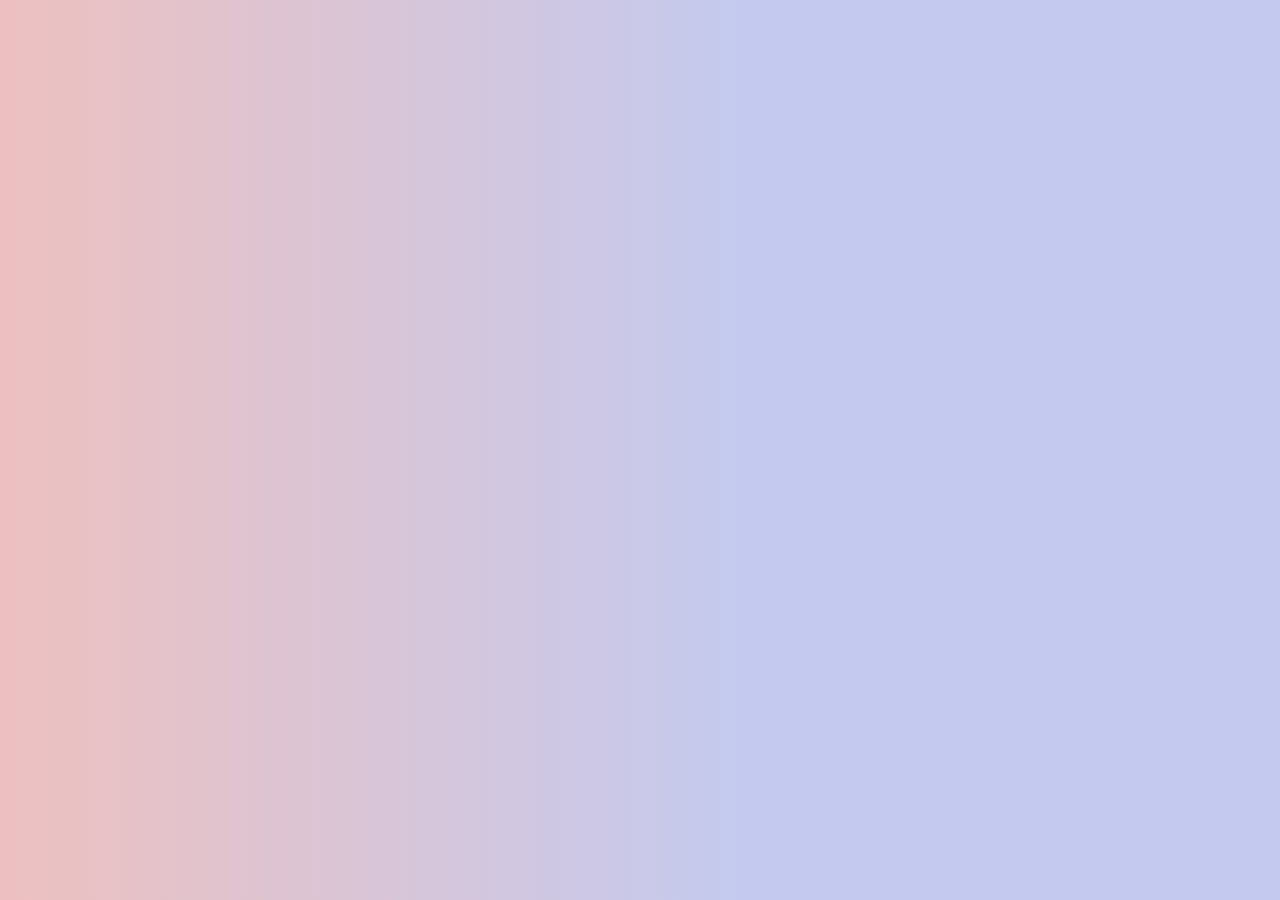
==== index.html @ 2b700be4 "index" ====
﻿<!DOCTYPE html>

<html lang="en" xmlns="http://www.w3.org/1999/xhtml">
<head>
    <meta charset="utf-8" />
    <meta name="viewport" content="width=device-width, initial-scale=1" />
    <title>OnTheGo World Tourism</title>
</head>
<body style=" background: linear-gradient(90deg, #edc0bf 0,#c4caef 58%);">
</body>
</html>
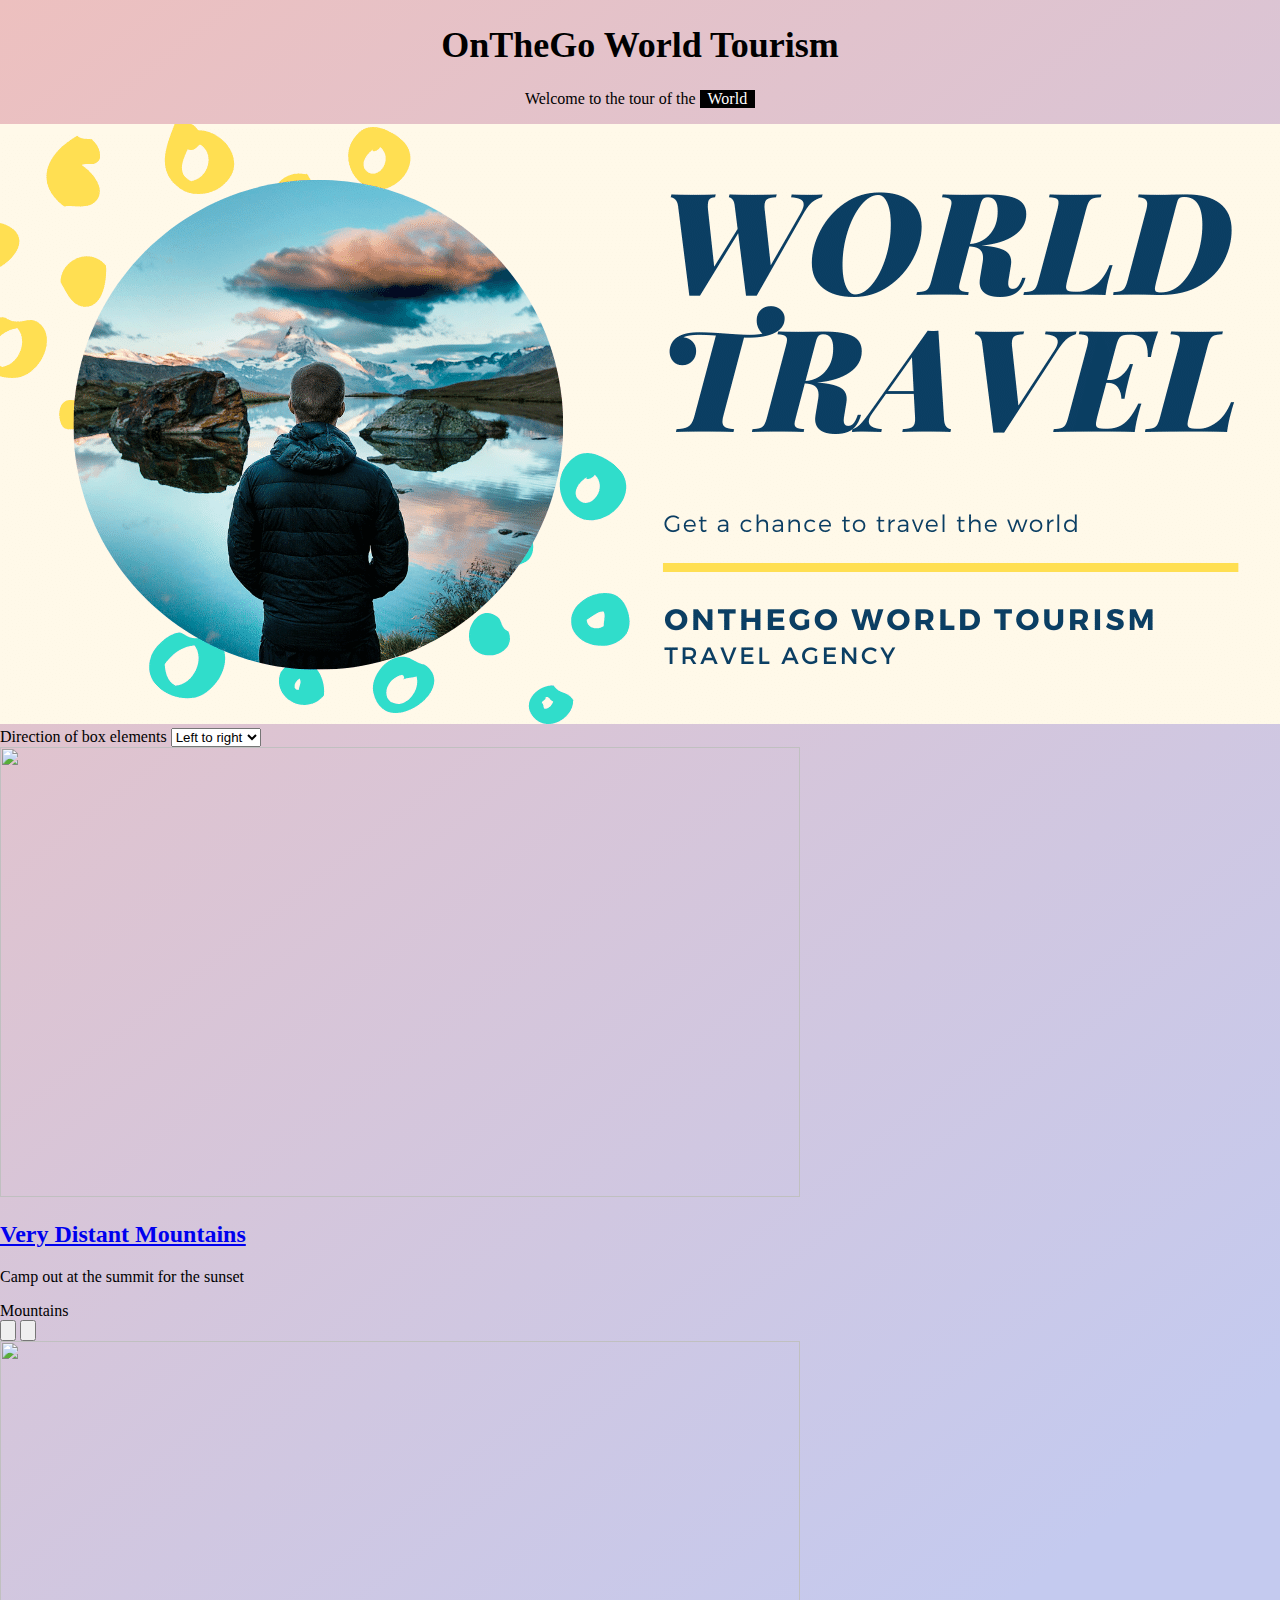
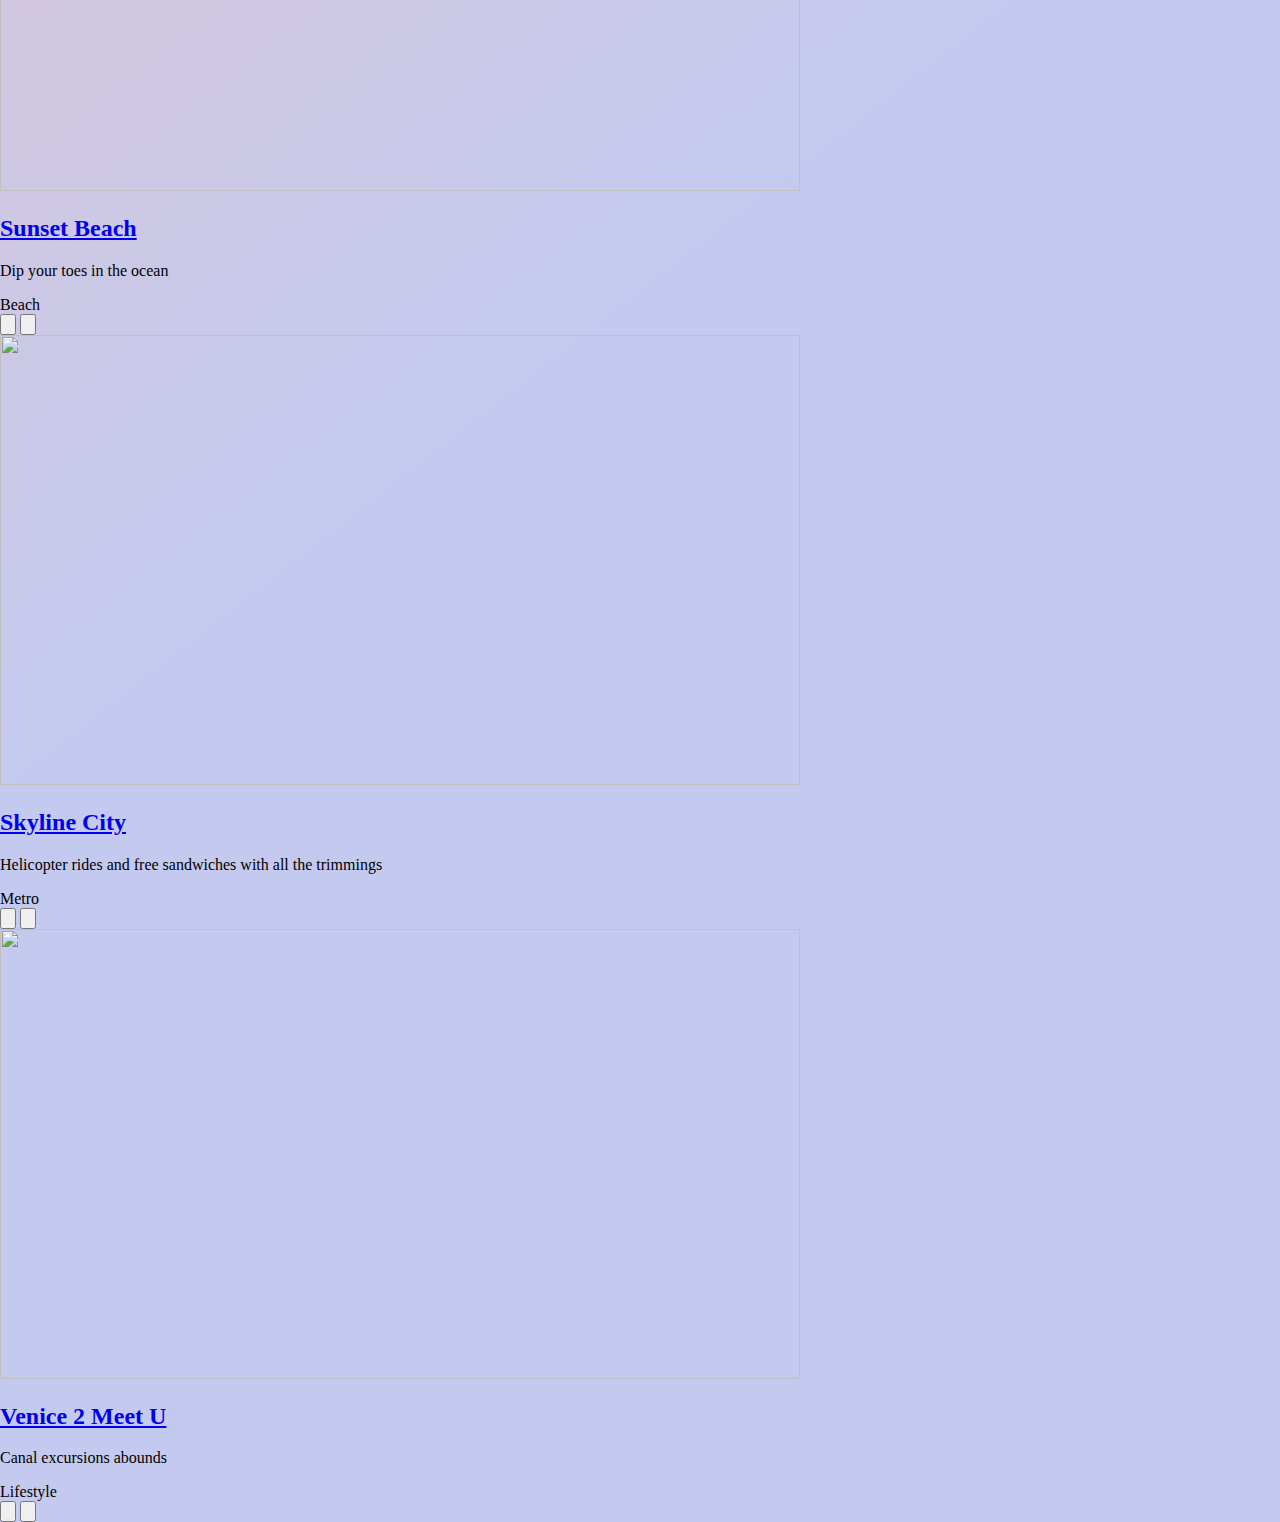
==== commit 1949d6c0: "c1" ====
--- a/index.html
+++ b/index.html
@@ -5,7 +5,100 @@
     <meta charset="utf-8" />
     <meta name="viewport" content="width=device-width, initial-scale=1" />
     <title>OnTheGo World Tourism</title>
+    <link rel="stylesheet" href="src/css/main.css">
+    <link rel="stylesheet" id="camera-css" href="http://project.dimpost.com/camera-slideshow/css/camera.css" type="text/css" media="all" />
 </head>
-<body style=" background: linear-gradient(90deg, #edc0bf 0,#c4caef 58%);">
+<body style=" background: linear-gradient(142deg, #edc0bf 0,#c4caef 58%);">
+    <header1 class="-container -center -padding-32">
+        <h1><b>OnTheGo World Tourism</b></h1>
+        <p>Welcome to the tour of the <span class="-tag">World</span></p>
+    </header1>
+    <img src="assests/LIFEONTHE.png">
+
+    <header>
+        <label>Direction of box elements</label>
+        <select id="writing-mode">
+            <option value="ltr" selected>Left to right</option>
+            <option value="rtl">Right to left</option>
+        </select>
+    </header>
+    <main>
+        <article class="box">
+            <img class="img" src='https://images.unsplash.com/photo-1512229146678-994d3f1e31bf?crop=entropy&cs=tinysrgb&fit=max&fm=jpg&ixid=MnwxNDU4OXwwfDF8cmFuZG9tfHx8fHx8fHx8MTYyMjgxMjg5MQ&ixlib=rb-1.2.1&q=80&w=800' width="800" height="450" alt=''>
+            <h2 class="title"><a href="#0" aria-label="Learn more Very Distant Mountains">Very Distant Mountains</a></h2>
+            <p class="tagline">Camp out at the summit for the sunset</p>
+            <div class="tag">Mountains</div>
+            <div class="actions">
+                <button class="btn" title="Save as favorite">
+                    <svg data-icon="heart" viewBox="0 0 512 512">
+                        <path d="M462.3 62.6C407.5 15.9 326 24.3 275.7 76.2L256 96.5l-19.7-20.3C186.1 24.3 104.5 15.9 49.7 62.6c-62.8 53.6-66.1 149.8-9.9 207.9l193.5 199.8c12.5 12.9 32.8 12.9 45.3 0l193.5-199.8c56.3-58.1 53-154.3-9.8-207.9z" />
+                    </svg>
+                </button>
+                <button class="btn" title="Share this trip">
+                    <svg data-icon="share" viewBox="0 0 512 512">
+                        <path d="M503.691 189.836L327.687 37.851C312.281 24.546 288 35.347 288 56.015v80.053C127.371 137.907 0 170.1 0 322.326c0 61.441 39.581 122.309 83.333 154.132 13.653 9.931 33.111-2.533 28.077-18.631C66.066 312.814 132.917 274.316 288 272.085V360c0 20.7 24.3 31.453 39.687 18.164l176.004-152c11.071-9.562 11.086-26.753 0-36.328z" />
+                    </svg>
+                </button>
+            </div>
+        </article>
+
+        <article class="box" style="--bg-color: deepskyblue;">
+            <img class="img" src='https://images.unsplash.com/photo-1515404929826-76fff9fef6fe?crop=entropy&cs=tinysrgb&fit=max&fm=jpg&ixid=MnwxNDU4OXwwfDF8cmFuZG9tfHx8fHx8fHx8MTYyMjgxNDA3MQ&ixlib=rb-1.2.1&q=80&w=800' width="800" height="450" alt=''>
+            <h2 class="title"><a href="#0" aria-label="Learn more Sunset Beach">Sunset Beach</a></h2>
+            <p class="tagline">Dip your toes in the ocean</p>
+            <div class="tag">Beach</div>
+            <div class="actions">
+                <button class="btn" title="Save as favorite">
+                    <svg data-icon="heart" viewBox="0 0 512 512">
+                        <path d="M462.3 62.6C407.5 15.9 326 24.3 275.7 76.2L256 96.5l-19.7-20.3C186.1 24.3 104.5 15.9 49.7 62.6c-62.8 53.6-66.1 149.8-9.9 207.9l193.5 199.8c12.5 12.9 32.8 12.9 45.3 0l193.5-199.8c56.3-58.1 53-154.3-9.8-207.9z" />
+                    </svg>
+                </button>
+                <button class="btn" title="Share this trip">
+                    <svg data-icon="share" viewBox="0 0 512 512">
+                        <path d="M503.691 189.836L327.687 37.851C312.281 24.546 288 35.347 288 56.015v80.053C127.371 137.907 0 170.1 0 322.326c0 61.441 39.581 122.309 83.333 154.132 13.653 9.931 33.111-2.533 28.077-18.631C66.066 312.814 132.917 274.316 288 272.085V360c0 20.7 24.3 31.453 39.687 18.164l176.004-152c11.071-9.562 11.086-26.753 0-36.328z" />
+                    </svg>
+                </button>
+            </div>
+        </article>
+
+        <article class="box" style="--bg-color: darkgray;">
+            <img class="img" src='https://images.unsplash.com/photo-1545153943-f4ded7fab6a3?crop=entropy&cs=tinysrgb&fit=max&fm=jpg&ixid=MnwxNDU4OXwwfDF8cmFuZG9tfHx8fHx8fHx8MTYyMjgxNzgwOQ&ixlib=rb-1.2.1&q=80&w=800' width="800" height="450" alt=''>
+            <h2 class="title"><a href="#0" aria-label="Learn more about Skyline City">Skyline City</a></h2>
+            <p class="tagline">Helicopter rides and free sandwiches with all the trimmings</p>
+            <div class="tag">Metro</div>
+            <div class="actions">
+                <button class="btn" title="Save as favorite">
+                    <svg data-icon="heart" viewBox="0 0 512 512">
+                        <path d="M462.3 62.6C407.5 15.9 326 24.3 275.7 76.2L256 96.5l-19.7-20.3C186.1 24.3 104.5 15.9 49.7 62.6c-62.8 53.6-66.1 149.8-9.9 207.9l193.5 199.8c12.5 12.9 32.8 12.9 45.3 0l193.5-199.8c56.3-58.1 53-154.3-9.8-207.9z" />
+                    </svg>
+                </button>
+                <button class="btn" title="Share this trip">
+                    <svg data-icon="share" viewBox="0 0 512 512">
+                        <path d="M503.691 189.836L327.687 37.851C312.281 24.546 288 35.347 288 56.015v80.053C127.371 137.907 0 170.1 0 322.326c0 61.441 39.581 122.309 83.333 154.132 13.653 9.931 33.111-2.533 28.077-18.631C66.066 312.814 132.917 274.316 288 272.085V360c0 20.7 24.3 31.453 39.687 18.164l176.004-152c11.071-9.562 11.086-26.753 0-36.328z" />
+                    </svg>
+                </button>
+            </div>
+        </article>
+
+        <article class="box" style="--bg-color: darkseagreen;">
+            <img class="img" src='https://images.unsplash.com/photo-1516687599977-c044113ccdde?crop=entropy&cs=tinysrgb&fit=max&fm=jpg&ixid=MnwxNDU4OXwwfDF8cmFuZG9tfHx8fHx8fHx8MTYyMjgxODA2Ng&ixlib=rb-1.2.1&q=80&w=800' width="800" height="450" alt=''>
+            <h2 class="title"><a href="#0" aria-label="Learn more about Venice 2 Meet U">Venice 2 Meet U</a></h2>
+            <p class="tagline">Canal excursions abounds</p>
+            <div class="tag">Lifestyle</div>
+            <div class="actions">
+                <button class="btn" title="Save as favorite">
+                    <svg data-icon="heart" viewBox="0 0 512 512">
+                        <path d="M462.3 62.6C407.5 15.9 326 24.3 275.7 76.2L256 96.5l-19.7-20.3C186.1 24.3 104.5 15.9 49.7 62.6c-62.8 53.6-66.1 149.8-9.9 207.9l193.5 199.8c12.5 12.9 32.8 12.9 45.3 0l193.5-199.8c56.3-58.1 53-154.3-9.8-207.9z" />
+                    </svg>
+                </button>
+                <button class="btn" title="Share this trip">
+                    <svg data-icon="share" viewBox="0 0 512 512">
+                        <path d="M503.691 189.836L327.687 37.851C312.281 24.546 288 35.347 288 56.015v80.053C127.371 137.907 0 170.1 0 322.326c0 61.441 39.581 122.309 83.333 154.132 13.653 9.931 33.111-2.533 28.077-18.631C66.066 312.814 132.917 274.316 288 272.085V360c0 20.7 24.3 31.453 39.687 18.164l176.004-152c11.071-9.562 11.086-26.753 0-36.328z" />
+                    </svg>
+                </button>
+            </div>
+        </article>
+    </main>
+    <script src="src\js\Script1.js"></script>
 </body>
 </html>--- a/src/css/main.css
+++ b/src/css/main.css
@@ -0,0 +1,50 @@
+﻿html {
+    box-sizing: border-box
+}
+
+*, *:before, *:after {
+    box-sizing: inherit
+}
+
+html {
+    -ms-text-size-adjust: 100%;
+    -webkit-text-size-adjust: 100%
+}
+
+body {
+    margin: 0
+}
+
+html {
+    overflow-x: hidden
+}
+
+h1 {
+    font-size: 36px
+}
+
+header, footer {
+    display: block
+}
+
+.-tag {
+    background-color: #000;
+    color: #fff;
+    display: inline-block;
+    padding-left: 8px;
+    padding-right: 8px;
+    text-align: center
+}
+
+-container {
+    position: relative
+}
+
+.-center {
+    text-align: center !important
+}
+
+.-padding-32 {
+    padding-top: 0px !important;
+    padding-bottom: 32px !important
+}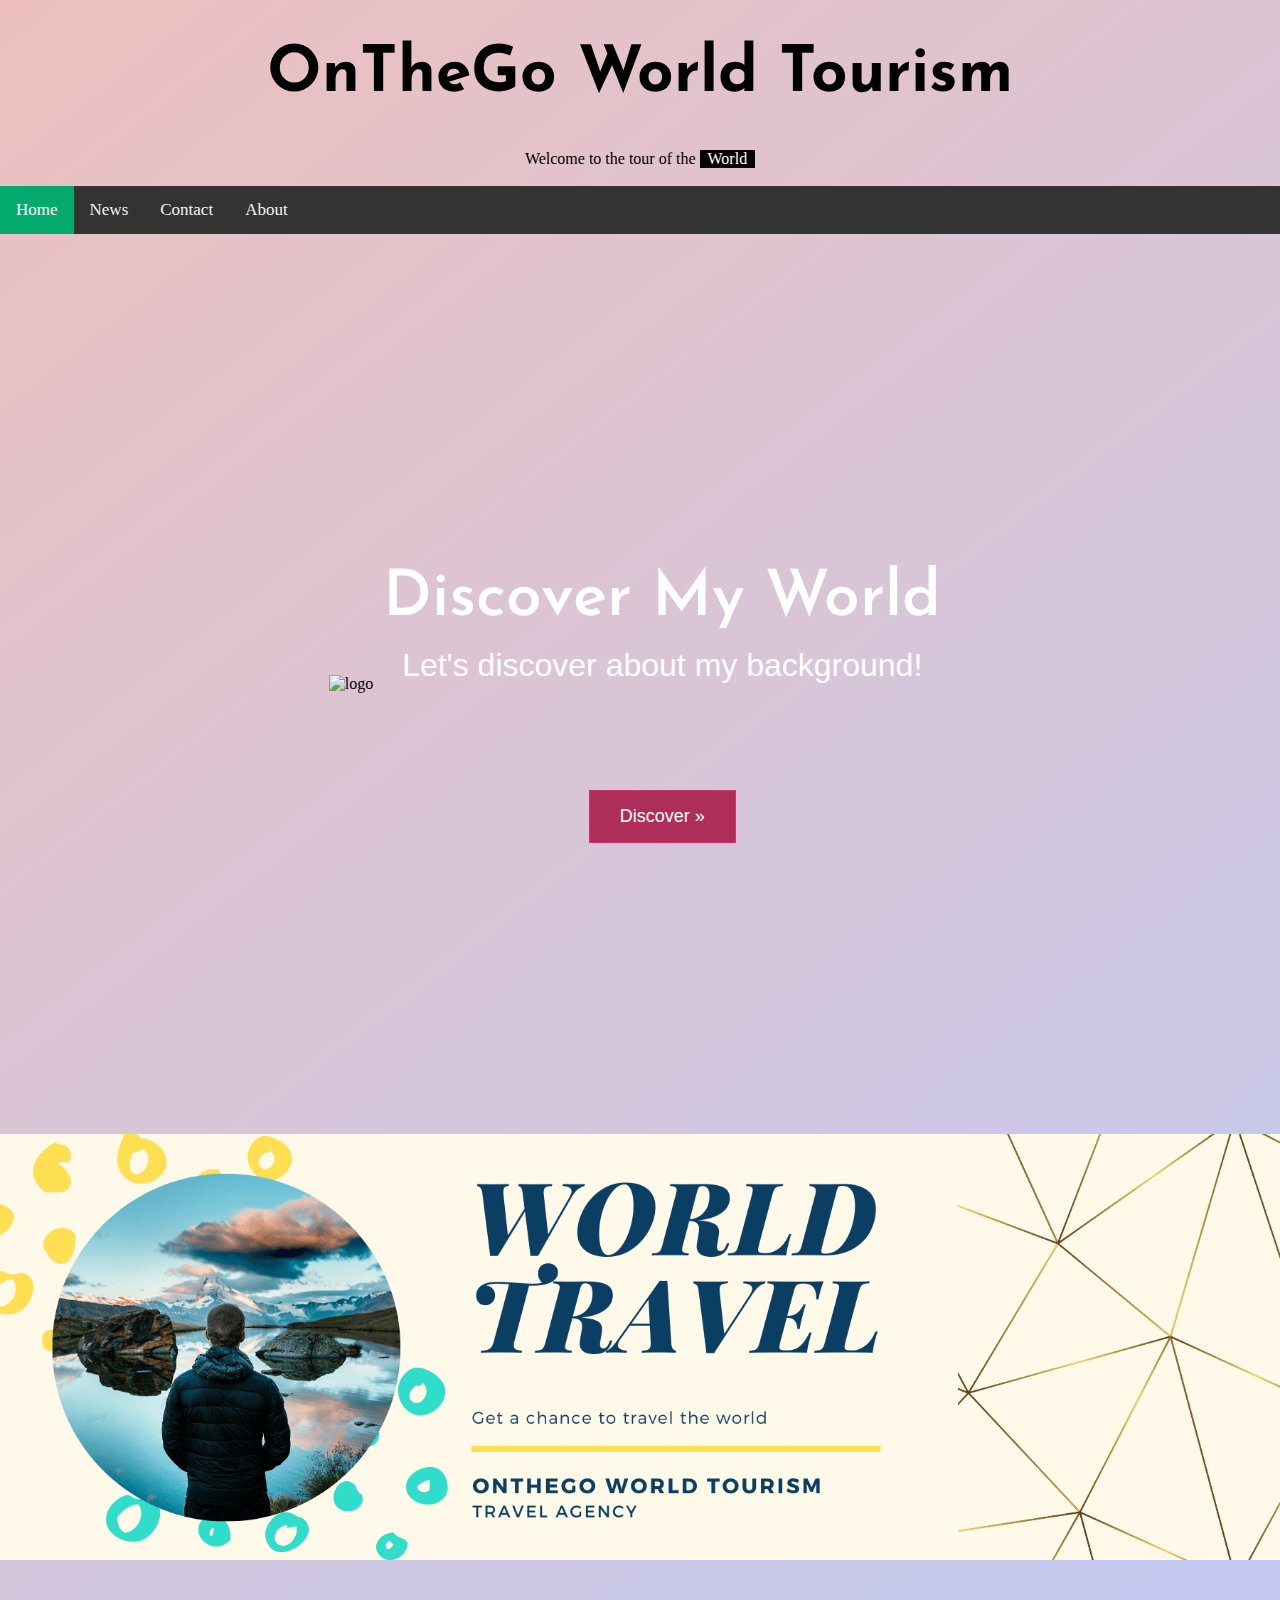
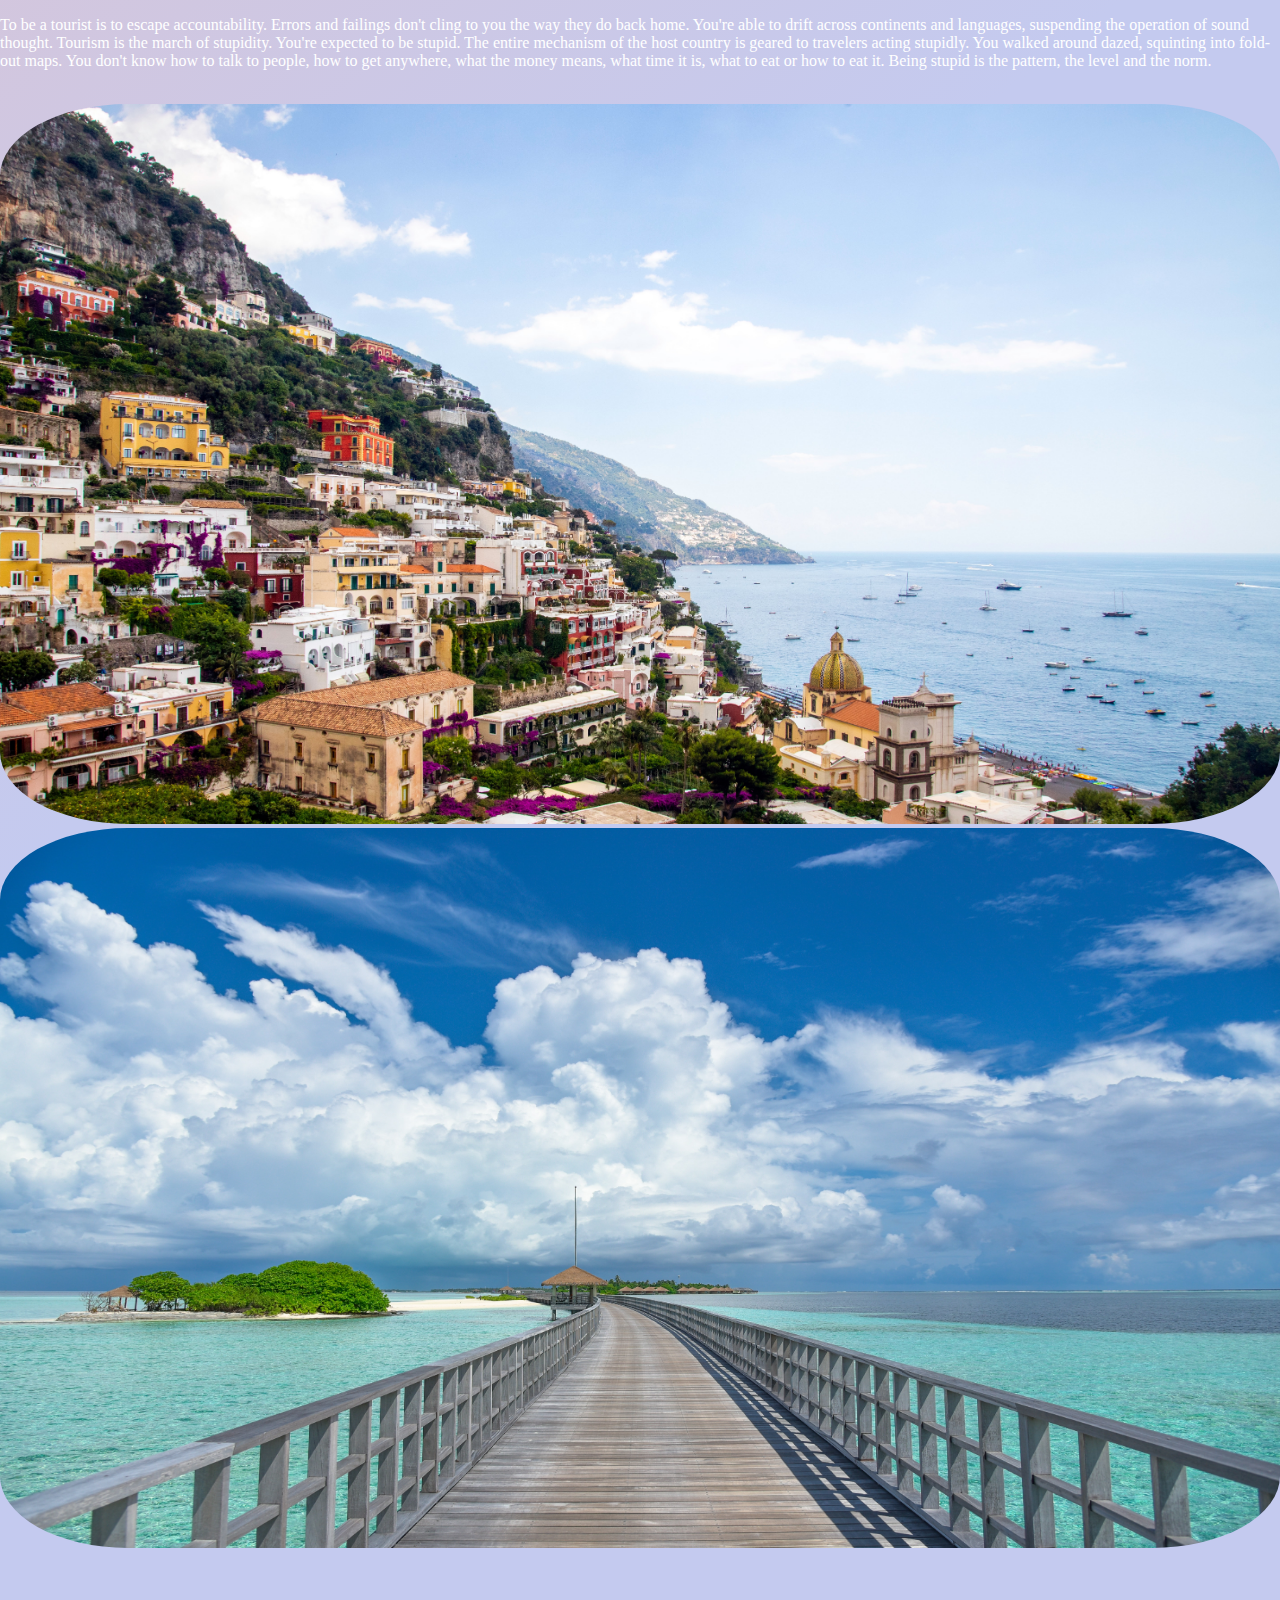
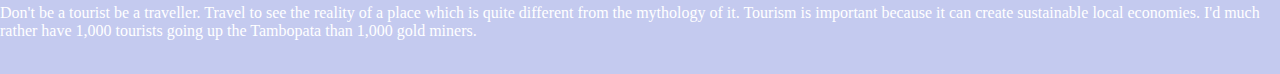
==== commit b9477796: "changes" ====
--- a/index.html
+++ b/index.html
@@ -5,100 +5,109 @@
     <meta charset="utf-8" />
     <meta name="viewport" content="width=device-width, initial-scale=1" />
     <title>OnTheGo World Tourism</title>
-    <link rel="stylesheet" href="src/css/main.css">
-    <link rel="stylesheet" id="camera-css" href="http://project.dimpost.com/camera-slideshow/css/camera.css" type="text/css" media="all" />
+    <link rel="stylesheet" href="src/css/main.css"/>
+    <link rel="stylesheet" href="https://deepam-aggarwal.github.io/Deepam-Portfolio/src/css/Style3.css"/>
+    <link rel="stylesheet" href="https://deepam-aggarwal.github.io/Deepam-Portfolio/src/css/Style4.css"/>
+    <link rel="stylesheet" href="https://deepam-aggarwal.github.io/Deepam-Portfolio/src/css/Style5.css"/>
+    <link rel="stylesheet" href="https://deepam-aggarwal.github.io/Deepam-Portfolio/src/css/Style2.css"/>
+
+    <link rel="stylesheet" href="https://deepam-aggarwal.github.io/Deepam-Portfolio/src/css/bootstrap.css"/>
+    <link rel="stylesheet" href="https://cdnjs.cloudflare.com/ajax/libs/font-awesome/4.7.0/css/font-awesome.min.css">
 </head>
-<body style=" background: linear-gradient(142deg, #edc0bf 0,#c4caef 58%);">
-    <header1 class="-container -center -padding-32">
-        <h1><b>OnTheGo World Tourism</b></h1>
+<body style=" background: linear-gradient(142deg, #edc0bf 0,#c4caef 58%);  scroll-behavior: smooth">
+
+    <header class="-container -center -padding-32">
+        <h1 id="h1"><b>OnTheGo World Tourism</b></h1>
         <p>Welcome to the tour of the <span class="-tag">World</span></p>
-    </header1>
-    <img src="assests/LIFEONTHE.png">
+    </header>
 
-    <header>
-        <label>Direction of box elements</label>
-        <select id="writing-mode">
-            <option value="ltr" selected>Left to right</option>
-            <option value="rtl">Right to left</option>
-        </select>
-    </header>
-    <main>
-        <article class="box">
-            <img class="img" src='https://images.unsplash.com/photo-1512229146678-994d3f1e31bf?crop=entropy&cs=tinysrgb&fit=max&fm=jpg&ixid=MnwxNDU4OXwwfDF8cmFuZG9tfHx8fHx8fHx8MTYyMjgxMjg5MQ&ixlib=rb-1.2.1&q=80&w=800' width="800" height="450" alt=''>
-            <h2 class="title"><a href="#0" aria-label="Learn more Very Distant Mountains">Very Distant Mountains</a></h2>
-            <p class="tagline">Camp out at the summit for the sunset</p>
-            <div class="tag">Mountains</div>
-            <div class="actions">
-                <button class="btn" title="Save as favorite">
-                    <svg data-icon="heart" viewBox="0 0 512 512">
-                        <path d="M462.3 62.6C407.5 15.9 326 24.3 275.7 76.2L256 96.5l-19.7-20.3C186.1 24.3 104.5 15.9 49.7 62.6c-62.8 53.6-66.1 149.8-9.9 207.9l193.5 199.8c12.5 12.9 32.8 12.9 45.3 0l193.5-199.8c56.3-58.1 53-154.3-9.8-207.9z" />
-                    </svg>
-                </button>
-                <button class="btn" title="Share this trip">
-                    <svg data-icon="share" viewBox="0 0 512 512">
-                        <path d="M503.691 189.836L327.687 37.851C312.281 24.546 288 35.347 288 56.015v80.053C127.371 137.907 0 170.1 0 322.326c0 61.441 39.581 122.309 83.333 154.132 13.653 9.931 33.111-2.533 28.077-18.631C66.066 312.814 132.917 274.316 288 272.085V360c0 20.7 24.3 31.453 39.687 18.164l176.004-152c11.071-9.562 11.086-26.753 0-36.328z" />
-                    </svg>
-                </button>
+    <div class="topnav" id="myTopnav">
+        <a href="#home" class="active">Home</a>
+        <a href="#news">News</a>
+        <a href="#contact">Contact</a>
+        <a href="#about">About</a>
+        <a href="javascript:void(0);" class="icon" onclick="myFunction()">
+            <i class="fa fa-bars"></i>
+        </a>
+    </div>
+
+    <section class="hero">
+        <img class="sm-logo animation" data-animation="fadeInUp" data-animation-delay="1.5s" src="assets/DA.png" alt="logo" />
+        <div class="hero-content">
+            <h1 class="hero-title">
+                Discover My World
+            </h1>
+            <h2 class="hero-subtitle">
+                Let's discover about my background!
+            </h2>
+            <button type="button" class="hero-button" onclick="location.href='#aboutme'">
+                Discover &raquo;
+            </button>
+        </div>
+    </section>
+
+    <img id="banner" src="assests/LIFEONTHE.png" style="max-width:100vw; max-height:100vh;">
+
+    <section class="banner_section p-0 full_screen">
+        <section id="aboutme">
+            <div class="container ">
+                <div class="row justify-content-center">
+                    <div class="col-md-12">
+                        <div class="row">
+                            <div class="col-md-4 col-lg-6 col-sm-9 animation" data-animation="fadeInLeft"
+                                 data-animation-delay="0.03s" style="vertical-align: middle;">
+                                <p style="color: #fff;">
+                                    <br /><br />To be a tourist is to escape accountability.
+                                    Errors and failings don't cling to you the way they do back home.
+                                    You're able to drift across continents and languages, suspending the operation of
+                                    sound thought. Tourism is the march of stupidity. You're expected to be stupid.
+                                    The entire mechanism of the host country is geared to travelers acting stupidly.
+                                    You walked around dazed, squinting into fold-out maps. You don't know how to
+                                    talk to people, how to get anywhere, what the money means, what time it is,
+                                    what to eat or how to eat it. Being stupid is the pattern, the level and the norm.<br /><br />
+                                </p>
+                            </div>
+                            <div class="col-md-4 col-lg-6 col-sm-9">
+                                <div class="dept animation" data-animation="fadeInRight" data-animation-delay="0.03s">
+                                    <img src="assests/tour3.jpg" alt="tourism" title="" style="border-radius: 10%; width:100%; max-height:80vh;" />
+                                </div>
+                            </div>
+                        </div>
+                    </div>
+                </div>
             </div>
-        </article>
+        </section>
+    </section>
 
-        <article class="box" style="--bg-color: deepskyblue;">
-            <img class="img" src='https://images.unsplash.com/photo-1515404929826-76fff9fef6fe?crop=entropy&cs=tinysrgb&fit=max&fm=jpg&ixid=MnwxNDU4OXwwfDF8cmFuZG9tfHx8fHx8fHx8MTYyMjgxNDA3MQ&ixlib=rb-1.2.1&q=80&w=800' width="800" height="450" alt=''>
-            <h2 class="title"><a href="#0" aria-label="Learn more Sunset Beach">Sunset Beach</a></h2>
-            <p class="tagline">Dip your toes in the ocean</p>
-            <div class="tag">Beach</div>
-            <div class="actions">
-                <button class="btn" title="Save as favorite">
-                    <svg data-icon="heart" viewBox="0 0 512 512">
-                        <path d="M462.3 62.6C407.5 15.9 326 24.3 275.7 76.2L256 96.5l-19.7-20.3C186.1 24.3 104.5 15.9 49.7 62.6c-62.8 53.6-66.1 149.8-9.9 207.9l193.5 199.8c12.5 12.9 32.8 12.9 45.3 0l193.5-199.8c56.3-58.1 53-154.3-9.8-207.9z" />
-                    </svg>
-                </button>
-                <button class="btn" title="Share this trip">
-                    <svg data-icon="share" viewBox="0 0 512 512">
-                        <path d="M503.691 189.836L327.687 37.851C312.281 24.546 288 35.347 288 56.015v80.053C127.371 137.907 0 170.1 0 322.326c0 61.441 39.581 122.309 83.333 154.132 13.653 9.931 33.111-2.533 28.077-18.631C66.066 312.814 132.917 274.316 288 272.085V360c0 20.7 24.3 31.453 39.687 18.164l176.004-152c11.071-9.562 11.086-26.753 0-36.328z" />
-                    </svg>
-                </button>
+    <section class="banner_section p-0 full_screen">
+        <section id="aboutme">
+            <div class="container ">
+                <div class="row justify-content-center">
+                    <div class="col-md-12">
+                        <div class="row">
+                            <div class="col-md-4 col-lg-6 col-sm-9">
+                                <div class="dept animation" data-animation="fadeInRight" data-animation-delay="0.03s">
+                                    <img src="assests/tour2.jpg" alt="tourism" title="" style="border-radius: 10%; width:100%; max-height:80vh;" />
+                                </div>
+                            </div>
+                            <div class="col-md-4 col-lg-6 col-sm-9 animation" data-animation="fadeInLeft"
+                                 data-animation-delay="0.03s" style="vertical-align: middle;">
+                                <p style="color: #fff;">
+                                    <br /><br />Don't be a tourist be a traveller. Travel to see the reality of a place which is
+                                    quite different from the mythology of it. Tourism is important because it can
+                                    create sustainable local economies. I'd
+                                    much rather have 1,000 tourists going up
+                                    the Tambopata than 1,000 gold miners.<br /><br />
+                                </p>
+                            </div>
+                        </div>
+                    </div>
+                </div>
             </div>
-        </article>
+        </section>
+    </section>
 
-        <article class="box" style="--bg-color: darkgray;">
-            <img class="img" src='https://images.unsplash.com/photo-1545153943-f4ded7fab6a3?crop=entropy&cs=tinysrgb&fit=max&fm=jpg&ixid=MnwxNDU4OXwwfDF8cmFuZG9tfHx8fHx8fHx8MTYyMjgxNzgwOQ&ixlib=rb-1.2.1&q=80&w=800' width="800" height="450" alt=''>
-            <h2 class="title"><a href="#0" aria-label="Learn more about Skyline City">Skyline City</a></h2>
-            <p class="tagline">Helicopter rides and free sandwiches with all the trimmings</p>
-            <div class="tag">Metro</div>
-            <div class="actions">
-                <button class="btn" title="Save as favorite">
-                    <svg data-icon="heart" viewBox="0 0 512 512">
-                        <path d="M462.3 62.6C407.5 15.9 326 24.3 275.7 76.2L256 96.5l-19.7-20.3C186.1 24.3 104.5 15.9 49.7 62.6c-62.8 53.6-66.1 149.8-9.9 207.9l193.5 199.8c12.5 12.9 32.8 12.9 45.3 0l193.5-199.8c56.3-58.1 53-154.3-9.8-207.9z" />
-                    </svg>
-                </button>
-                <button class="btn" title="Share this trip">
-                    <svg data-icon="share" viewBox="0 0 512 512">
-                        <path d="M503.691 189.836L327.687 37.851C312.281 24.546 288 35.347 288 56.015v80.053C127.371 137.907 0 170.1 0 322.326c0 61.441 39.581 122.309 83.333 154.132 13.653 9.931 33.111-2.533 28.077-18.631C66.066 312.814 132.917 274.316 288 272.085V360c0 20.7 24.3 31.453 39.687 18.164l176.004-152c11.071-9.562 11.086-26.753 0-36.328z" />
-                    </svg>
-                </button>
-            </div>
-        </article>
-
-        <article class="box" style="--bg-color: darkseagreen;">
-            <img class="img" src='https://images.unsplash.com/photo-1516687599977-c044113ccdde?crop=entropy&cs=tinysrgb&fit=max&fm=jpg&ixid=MnwxNDU4OXwwfDF8cmFuZG9tfHx8fHx8fHx8MTYyMjgxODA2Ng&ixlib=rb-1.2.1&q=80&w=800' width="800" height="450" alt=''>
-            <h2 class="title"><a href="#0" aria-label="Learn more about Venice 2 Meet U">Venice 2 Meet U</a></h2>
-            <p class="tagline">Canal excursions abounds</p>
-            <div class="tag">Lifestyle</div>
-            <div class="actions">
-                <button class="btn" title="Save as favorite">
-                    <svg data-icon="heart" viewBox="0 0 512 512">
-                        <path d="M462.3 62.6C407.5 15.9 326 24.3 275.7 76.2L256 96.5l-19.7-20.3C186.1 24.3 104.5 15.9 49.7 62.6c-62.8 53.6-66.1 149.8-9.9 207.9l193.5 199.8c12.5 12.9 32.8 12.9 45.3 0l193.5-199.8c56.3-58.1 53-154.3-9.8-207.9z" />
-                    </svg>
-                </button>
-                <button class="btn" title="Share this trip">
-                    <svg data-icon="share" viewBox="0 0 512 512">
-                        <path d="M503.691 189.836L327.687 37.851C312.281 24.546 288 35.347 288 56.015v80.053C127.371 137.907 0 170.1 0 322.326c0 61.441 39.581 122.309 83.333 154.132 13.653 9.931 33.111-2.533 28.077-18.631C66.066 312.814 132.917 274.316 288 272.085V360c0 20.7 24.3 31.453 39.687 18.164l176.004-152c11.071-9.562 11.086-26.753 0-36.328z" />
-                    </svg>
-                </button>
-            </div>
-        </article>
-    </main>
     <script src="src\js\Script1.js"></script>
+    <script src="https://deepam-aggarwal.github.io/Deepam-Portfolio/src/js/JavaScript1.js"></script>
 </body>
 </html>--- a/src/css/main.css
+++ b/src/css/main.css
@@ -1,9 +1,7 @@
-﻿html {
+﻿@import url("https://fonts.googleapis.com/css2?family=Josefin+Sans:wght@400;500;600;700&family=Open+Sans:ital,wght@0,400;0,600;1,700&display=swap");
+
+html {
     box-sizing: border-box
-}
-
-*, *:before, *:after {
-    box-sizing: inherit
 }
 
 html {
@@ -12,16 +10,1744 @@
 }
 
 body {
-    margin: 0
-}
-
-html {
-    overflow-x: hidden
-}
+    margin: 0;
+    padding: 0;
+}
+.topnav {
+    overflow: hidden;
+    background-color: #333;
+}
+
+    .topnav a {
+        float: left;
+        display: block;
+        color: #f2f2f2;
+        text-align: center;
+        padding: 14px 16px;
+        text-decoration: none;
+        font-size: 17px;
+    }
+
+        .topnav a:hover {
+            background-color: #ddd;
+            color: black;
+        }
+
+        .topnav a.active {
+            background-color: #04AA6D;
+            color: white;
+        }
+
+    .topnav .icon {
+        display: none;
+    }
+
+@media screen and (max-width: 600px) {
+    .topnav a:not(:first-child) {
+        display: none;
+    }
+
+    .topnav a.icon {
+        float: right;
+        display: block;
+    }
+}
+
+@media screen and (max-width: 600px) {
+    .topnav.responsive {
+        position: relative;
+    }
+
+        .topnav.responsive .icon {
+            position: absolute;
+            right: 0;
+            top: 0;
+        }
+
+        .topnav.responsive a {
+            float: none;
+            display: block;
+            text-align: left;
+        }
+}
+
+.hero {
+    position: relative;
+    width: 100vw;
+    height: 100vh;
+    display: flex;
+    justify-content: center;
+    align-items: center;
+}
+
+    .hero::before {
+        content: "";
+        position: absolute;
+        top: 0;
+        left: 0;
+        width: 100%;
+        height: 100%;
+        background: url(C:\Users\hp\Source\Repos\NewRepo\assests\tour.gif);
+        background-repeat: no-repeat;
+        background-size: cover;
+        background-position: center center;
+        filter: brightness(60%);
+    }
+
+.hero-content {
+    position: relative;
+    font-family: "Monserrat", sans-serif;
+    color: white !important;
+    text-align: center;
+    margin: 0.625rem;
+}
+
+.hero-title {
+    font-size: 3rem;
+    font-weight: 600;
+    margin-bottom: 0;
+    color: white;
+}
+
+.hero-subtitle {
+    font-size: 2rem;
+    font-weight: 200;
+    margin-top: 1rem;
+    color: white;
+}
+
+.hero-button {
+    background-color: #ae2d59;
+    color: white !important;
+    border: 1px solid #cb376a;
+    margin-top: 5rem;
+    padding: 0.9375rem 1.875rem;
+    font-family: "Monserrat", sans-serif;
+    font-size: 1.125rem;
+    font-weight: 200;
+    cursor: pointer;
+}
+
+    .hero-button:hover {
+        background-color: #cb376a;
+        border: 1px solid #db7598;
+    }
+
+.card1 {
+    /*background: rgba(255, 255, 255, .7) ;*/
+    -webkit-backdrop-filter: blur(10px) !important;
+    backdrop-filter: blur(10px) !important;
+    /*box-shadow: 0 4px 8px 0 rgba(0, 0, 0, 0.2) ;*/
+    width: 70% !important;
+    /*height: 5% ;*/
+    margin: auto !important;
+    text-align: center !important;
+}
+
+    .card1 a {
+        font-size: 250% !important;
+        color: violet !important;
+        padding: 10px !important;
+        text-decoration: none !important;
+    }
+
+        .card1 a:hover {
+            border: 1px solid black !important;
+            box-shadow: 2px 2px 5px 1px !important;
+            color: lightgreen !important;
+        }
 
 h1 {
-    font-size: 36px
-}
+    font-family: 'Josefin Sans', sans-serif !important;
+    font-size: 64px !important;
+}
+
+.single-list-ul li p, h4.title {
+    color: white;
+}
+
+
+.info-content h5 {
+    color: white;
+}
+
+.header-area h3 {
+    color: white;
+}
+
+.project-details-info h5, .project-details-info p {
+    color: white;
+}
+
+.info-list li {
+    list-style-type: none;
+}
+/*button styling*/
+.mybtn {
+    padding: 8px 30px;
+    border-radius: 4px;
+    display: inline-block;
+    border: 1px solid transparent;
+    position: relative;
+    z-index: 3;
+    -webkit-box-shadow: 0 1px 3px rgba(0, 0, 0, 0.12), 0 1px 2px rgba(0, 0, 0, 0.24);
+    box-shadow: 0 1px 3px rgba(0, 0, 0, 0.12), 0 1px 2px rgba(0, 0, 0, 0.24);
+    -webkit-transition: all .4s;
+    -o-transition: all .4s;
+    transition: all .4s;
+    cursor: pointer;
+    outline: none !important;
+    overflow: hidden;
+}
+
+    .mybtn span {
+        text-transform: uppercase;
+        position: relative;
+        z-index: 6;
+        -webkit-transition-delay: 0s;
+        -o-transition-delay: 0s;
+        transition-delay: 0s;
+    }
+
+        .mybtn span i {
+            margin-right: 6px;
+        }
+
+    .mybtn:before,
+    .mybtn:after {
+        content: '';
+        width: 0;
+        height: 100%;
+        background: #252C48;
+        position: absolute;
+        left: 0;
+        top: 0;
+        -webkit-transition: width 0.4s;
+        -o-transition: width 0.4s;
+        transition: width 0.4s;
+        z-index: 1;
+        opacity: .4;
+    }
+
+    .mybtn:after {
+        -webkit-transition-delay: 0s;
+        -o-transition-delay: 0s;
+        transition-delay: 0s;
+        background: #252C48;
+        opacity: 1;
+    }
+
+    .mybtn:hover:before,
+    .mybtn:hover:after {
+        width: 100%;
+    }
+
+    .mybtn:hover:after {
+        -webkit-transition-delay: .2s;
+        -o-transition-delay: .2s;
+        transition-delay: .2s;
+    }
+
+    .mybtn:hover span {
+        -webkit-transition-delay: .2s;
+        -o-transition-delay: .2s;
+        transition-delay: .2s;
+    }
+
+.mybtn-bg {
+    background: #4c84ff;
+    border-color: #4c84ff;
+    color: #fff;
+}
+
+    .mybtn-bg:hover span {
+        color: #fff;
+    }
+
+.mybtn-light {
+    background: #fff;
+}
+
+    .mybtn-light:before,
+    .mybtn-light:after {
+        background: #252C48;
+    }
+
+    .mybtn-light:hover span {
+        color: #fff !important;
+    }
+
+    .mybtn-light span {
+        color: #4c84ff;
+    }
+
+.mybtn-bord {
+    background: transparent;
+    border: 1px solid #4c84ff;
+}
+
+    .mybtn-bord:before,
+    .mybtn-bord:after {
+        background: #4c84ff;
+    }
+
+    .mybtn-bord:hover {
+        border-color: #4c84ff;
+    }
+
+        .mybtn-bord:hover span {
+            color: #fff;
+        }
+/*button styling ends*/
+
+/*skills area started*/
+.skill-area .skill-list .single-skill .label {
+    display: -webkit-box;
+    display: -ms-flexbox;
+    display: flex;
+    -webkit-box-pack: justify;
+    -ms-flex-pack: justify;
+    justify-content: space-between;
+    margin-top: -6px;
+    margin-bottom: 4px;
+}
+
+.skill-box {
+    background: #252c48;
+    padding: 35px 30px 9px;
+    margin-bottom: 30px;
+    border-radius: 10px;
+}
+
+.edu-box {
+    padding: 35px 30px 40px;
+    margin-bottom: 30px;
+    background: #252c48;
+    border-radius: 10px;
+}
+
+.skill-area .title {
+    border-bottom: 1px solid rgba(0, 0, 0, 0.15);
+    padding-bottom: 5px;
+    font-size: 21px;
+    position: relative;
+    margin-bottom: 25px;
+}
+
+    .skill-area .title:before {
+        position: absolute;
+        content: "";
+        width: 110px;
+        height: 2px;
+        background: #4c84ff;
+        bottom: -1px;
+    }
+
+.skill-area .skill-list .single-skill .label span {
+    font-weight: 600;
+    font-size: 16px;
+    line-height: 26px;
+    font-family: 'Josefin Sans', sans-serif;
+    color: #fff !important;
+    text-transform: uppercase !important;
+}
+
+.skill-area .skill-list .single-skill {
+    margin-bottom: 21px;
+}
+
+    .skill-area .skill-list .single-skill:last-child {
+        margin-bottom: 0px;
+    }
+
+    .skill-area .skill-list .single-skill .progress {
+        height: 15px !important;
+        border-radius: 0px !important;
+        background: #454d71 !important;
+    }
+
+.progress-bar {
+    background-color: #4c84ff;
+}
+
+.skill-area-circle .skill-list {
+    display: -webkit-box;
+    display: -ms-flexbox;
+    display: flex;
+    -ms-flex-wrap: wrap;
+    flex-wrap: wrap;
+}
+
+    .skill-area-circle .skill-list .single-skill {
+        margin-bottom: 19px;
+        display: inline-block;
+        -webkit-box-flex: 50%;
+        -ms-flex: 50%;
+        flex: 50%;
+        width: 50%;
+        padding-left: 10px;
+        padding-right: 10px;
+        text-align: center;
+    }
+
+.skill-area-line .skill-box {
+    padding-bottom: 39px;
+}
+
+.skill-area .skill-list .single-list-ul {
+    padding-left: 0px;
+    margin-bottom: 18px;
+}
+
+    .skill-area .skill-list .single-list-ul li {
+        list-style: none;
+    }
+
+        .skill-area .skill-list .single-list-ul li p {
+            position: relative;
+            padding-left: 30px;
+        }
+
+            .skill-area .skill-list .single-list-ul li p::before {
+                position: absolute;
+                font-family: "Font Awesome 5 Free" !important;
+                content: "\f058";
+                font-weight: 900;
+                top: 1px;
+                left: 0px;
+                font-size: 18px;
+            }
+
+.progress-circle {
+    position: relative;
+    height: 100px;
+    width: 100px;
+    display: inline-block;
+}
+
+    .progress-circle div {
+        position: absolute;
+        height: 100px;
+        width: 100px;
+        border-radius: 50%;
+    }
+
+        .progress-circle div span {
+            position: absolute;
+            font-size: 18px;
+            font-weight: 600;
+            line-height: 85px;
+            height: 80px;
+            width: 80px;
+            left: 10px;
+            top: 10px;
+            text-align: center;
+            border-radius: 50%;
+            background-color: #252c48;
+            color: white;
+            font-family: 'Josefin Sans', sans-serif !important;
+        }
+
+    .progress-circle .background {
+        background: #454d71;
+    }
+
+    .progress-circle .rotate {
+        clip: rect(0 50px 100px 0);
+        background-color: #4c84ff;
+    }
+
+    .progress-circle .right {
+        background-color: #4c84ff;
+    }
+
+    .progress-circle .left {
+        clip: rect(0 50px 100px 0);
+        opacity: 1;
+        background-color: #b3cef6;
+    }
+
+    .progress-circle .right {
+        clip: rect(0 50px 100px 0);
+        -webkit-transform: rotate(180deg);
+        -ms-transform: rotate(180deg);
+        transform: rotate(180deg);
+        opacity: 0;
+    }
+
+#eduandex .title {
+    border-bottom: 1px solid #626a8a;
+    padding-bottom: 13px;
+    font-size: 21px;
+    position: relative;
+    margin-bottom: 30px;
+}
+
+    #eduandex .title:before {
+        position: absolute;
+        content: "";
+        width: 110px;
+        height: 3px;
+        background: #4c84ff;
+        bottom: -2px;
+    }
+
+#eduandex .education-list .single-education {
+    border-left: 3px solid #626a8a !important;
+    margin-bottom: 30px !important;
+    padding-left: 20px !important;
+    padding-top: 11px !important;
+    padding-bottom: 7px !important;
+    position: relative !important;
+    -webkit-transition: all .3s !important;
+    -o-transition: all .3s;
+    transition: all .3s;
+}
+
+    #eduandex .education-list .single-education:hover {
+        border-left: 3px solid #4c84ff !important;
+    }
+
+    #eduandex .education-list .single-education::before {
+        position: absolute !important;
+        content: "" !important;
+        top: -1px !important;
+        left: -9px !important;
+        width: 15px !important;
+        height: 15px !important;
+        border-radius: 50% !important;
+        background: #fff !important;
+        border: 2px solid #4c84ff !important;
+    }
+
+    #eduandex .education-list .single-education::after {
+        position: absolute !important;
+        content: "" !important;
+        bottom: -1px !important;
+        left: -9px !important;
+        width: 15px !important;
+        height: 15px !important;
+        border-radius: 50% !important;
+        background: #fff !important;
+        border: 2px solid #4c84ff !important;
+    }
+
+    #eduandex .education-list .single-education:last-child {
+        margin-bottom: 0px !important;
+    }
+
+    #eduandex .education-list .single-education .collage-name {
+        font-size: 18px !important;
+        font-weight: 600 !important;
+        margin-bottom: 4px !important;
+        font-family: 'Josefin Sans', sans-serif !important;
+    }
+
+    #eduandex .education-list .single-education .degree {
+        font-size: 15px !important;
+        margin-bottom: 7px !important;
+        color: #94a2c6 !important;
+        font-weight: 600 !important;
+    }
+
+    #eduandex .education-list .single-education .year {
+        margin-left: 20px !important;
+        position: relative !important;
+    }
+
+        #eduandex .education-list .single-education .year::before {
+            position: absolute !important;
+            content: "|" !important;
+            left: -14px !important;
+        }
+
+    #eduandex .education-list .single-education .description p {
+        margin-bottom: 0px !important;
+    }
+/*skills area end*/
+
+.about-area {
+    padding-bottom: 70px;
+}
+
+.about-box {
+    background: #252c48;
+    padding: 33px 30px 34px;
+    margin-bottom: 30px;
+    border-radius: 10px;
+}
+
+.about-content .about-heading {
+    font-size: 30px;
+    line-height: 40px;
+    font-weight: 500;
+    margin-bottom: 10px;
+}
+
+.about-area .about-content .info-list {
+    margin-left: 0px;
+    padding-left: 0px;
+    display: flex;
+    flex-wrap: wrap;
+    margin-bottom: 7px;
+}
+
+    .about-area .about-content .info-list li {
+        list-style: none;
+        flex: 50%;
+        width: 50%;
+        padding-left: 10px;
+        padding-right: 10px;
+        margin-bottom: 15px;
+    }
+
+        .about-area .about-content .info-list li .title {
+            font-weight: 500;
+            color: #94A2C7;
+            margin-right: 5px;
+        }
+
+        .about-area .about-content .info-list li .value {
+            color: #ffffff !important;
+        }
+
+            .about-area .about-content .info-list li .value a {
+                color: #555 !important;
+            }
+
+.about-area .mybtn {
+    margin-top: 6px;
+}
+
+/* .my-acivment-list{
+  display: flex;
+  flex-wrap: wrap;
+} */
+
+.my-acivment-list .single-acivment.one,
+.my-acivment-list .single-acivment.two {
+    margin-bottom: 30px;
+}
+
+.my-acivment-list .single-acivment .top-area {
+    display: flex;
+    margin-bottom: 12px;
+}
+
+    .my-acivment-list .single-acivment .top-area .icon {
+        background-color: rgba(66, 133, 244, 0.1);
+        display: inline-block;
+        width: 60px;
+        height: 60px;
+        text-align: center;
+        line-height: 60px;
+        color: #4285F4;
+        font-size: 26px;
+        border-radius: 10px;
+    }
+
+    .my-acivment-list .single-acivment .top-area .number {
+        flex: 1;
+        padding-left: 30px;
+        font-size: 40px;
+        line-height: 50px;
+        font-weight: 600;
+        color: #fff;
+        align-self: center;
+        margin-bottom: 0px;
+        font-family: 'Josefin Sans', sans-serif;
+    }
+
+        .my-acivment-list .single-acivment .top-area .number .plus {
+            font-size: 24px;
+            font-weight: 600;
+            color: #fff;
+            margin-left: 5px;
+            position: relative;
+            top: -15px;
+        }
+
+.my-acivment-list .single-acivment .content .title {
+    font-size: 16px;
+    line-height: 26px;
+    text-transform: uppercase;
+    color: #fff;
+    font-weight: 600;
+}
+
+
+
+
+.social-link {
+    display: block;
+    margin-top: 30px;
+}
+
+    .social-link ul {
+        padding-left: 0px;
+        margin-left: 0px;
+    }
+
+        .social-link ul li {
+            display: inline-block;
+        }
+
+            .social-link ul li a {
+                width: 45px;
+                height: 45px;
+                text-align: center;
+                font-size: 16px;
+                border-radius: 3%;
+                line-height: 45px;
+                margin: 0px 5px;
+                display: block;
+                border-radius: 4px;
+                background: rgba(66, 133, 244, 0.1);
+                color: #4285F4;
+                -webkit-transition: all 0.3s linear;
+                -moz-transition: all 0.3s linear;
+                -o-transition: all 0.3s linear;
+                transition: all 0.3s linear;
+            }
+
+                .social-link ul li a:hover {
+                    color: #fff !important;
+                    background: #4285F4;
+                    box-shadow: 0 10px 20px rgba(0, 0, 0, 0.10), 0 6px 6px rgba(0, 0, 0, 0.10);
+                }
+
+.w-i-d {
+    padding-top: 63px;
+}
+
+.single-service {
+    display: block;
+    text-align: center;
+    margin-bottom: 30px;
+    background: #252c48;
+    border-radius: 10px;
+    position: relative;
+    padding: 30px 30px 30px;
+    -webkit-transition: all 0.3s linear;
+    -moz-transition: all 0.3s linear;
+    -o-transition: all 0.3s linear;
+    transition: all 0.3s linear;
+}
+
+
+    .single-service img {
+        width: 65px;
+        margin-bottom: 26px;
+    }
+
+    .single-service .title {
+        font-size: 20px;
+        line-height: 30px;
+        margin-bottom: 17px;
+        font-weight: 500;
+    }
+
+    .single-service p {
+        margin-bottom: 0px;
+        color: #fff;
+    }
+
+.single-review {
+    background: #252c48;
+    padding: 30px 30px 30px;
+    margin-bottom: 30px;
+    border-radius: 10px;
+    -webkit-transition: all 0.3s linear;
+    -moz-transition: all 0.3s linear;
+    -o-transition: all 0.3s linear;
+    transition: all 0.3s linear;
+}
+
+    .single-review .stars {
+        margin-bottom: 8px;
+        display: block;
+    }
+
+        .single-review .stars i {
+            font-size: 14px;
+            color: #ffcc00;
+        }
+
+    .single-review .content p {
+        margin-bottom: 0px;
+    }
+
+    .single-review .reviewr {
+        display: -webkit-box;
+        display: -ms-flexbox;
+        display: flex;
+        margin-bottom: 13px;
+    }
+
+        .single-review .reviewr .img img {
+            width: 70px;
+            height: 70px;
+            border-radius: 50%;
+            margin-right: 20px;
+        }
+
+.testimonial .single-review {
+    position: relative;
+}
+
+.single-review .reviewr .content {
+    -ms-flex-item-align: center;
+    -ms-grid-row-align: center;
+    align-self: center;
+}
+
+    .single-review .reviewr .content .name {
+        font-size: 18px;
+        line-height: 28px;
+        font-weight: 500;
+        margin-bottom: 0px;
+    }
+
+    .single-review .reviewr .content p {
+        font-size: 14px;
+        line-height: 24px;
+        margin-bottom: 0px;
+    }
+
+/* About Area End */
+
+/* 
+
+====== Zoom effect ======
+
+*/
+.mfp-zoom-in {
+    /* start state */
+    /* animate in */
+    /* animate out */
+}
+
+    .mfp-zoom-in .mfp-with-anim {
+        opacity: 0;
+        transition: all 0.2s ease-in-out;
+        transform: scale(0.8);
+    }
+
+    .mfp-zoom-in.mfp-bg {
+        opacity: 0;
+        transition: all 0.3s ease-out;
+    }
+
+    .mfp-zoom-in.mfp-ready .mfp-with-anim {
+        opacity: 1;
+        transform: scale(1);
+    }
+
+    .mfp-zoom-in.mfp-ready.mfp-bg {
+        opacity: 0.8;
+    }
+
+    .mfp-zoom-in.mfp-removing .mfp-with-anim {
+        transform: scale(0.8);
+        opacity: 0;
+    }
+
+    .mfp-zoom-in.mfp-removing.mfp-bg {
+        opacity: 0;
+    }
+/*====== Zoom-out effect ======
+
+*/
+.mfp-zoom-out {
+    /* start state */
+    /* animate in */
+    /* animate out */
+}
+
+    .mfp-zoom-out .mfp-with-anim {
+        opacity: 0;
+        transition: all 0.3s ease-in-out;
+        transform: scale(1.3);
+    }
+
+    .mfp-zoom-out.mfp-bg {
+        opacity: 0;
+        transition: all 0.3s ease-out;
+    }
+
+    .mfp-zoom-out.mfp-ready .mfp-with-anim {
+        opacity: 1;
+        transform: scale(1);
+    }
+
+    .mfp-zoom-out.mfp-ready.mfp-bg {
+        opacity: 0.8;
+    }
+
+    .mfp-zoom-out.mfp-removing .mfp-with-anim {
+        transform: scale(1.3);
+        opacity: 0;
+    }
+
+    .mfp-zoom-out.mfp-removing.mfp-bg {
+        opacity: 0;
+    }
+
+/* 
+
+====== "Hinge" close effect ======
+
+*/
+@keyframes hinge {
+    0% {
+        transform: rotate(0);
+        transform-origin: top left;
+        animation-timing-function: ease-in-out;
+    }
+
+    20%, 60% {
+        transform: rotate(80deg);
+        transform-origin: top left;
+        animation-timing-function: ease-in-out;
+    }
+
+    40% {
+        transform: rotate(60deg);
+        transform-origin: top left;
+        animation-timing-function: ease-in-out;
+    }
+
+    80% {
+        transform: rotate(60deg) translateY(0);
+        opacity: 1;
+        transform-origin: top left;
+        animation-timing-function: ease-in-out;
+    }
+
+    100% {
+        transform: translateY(700px);
+        opacity: 0;
+    }
+}
+
+.hinge {
+    animation-duration: 1s;
+    animation-name: hinge;
+}
+
+.mfp-with-fade .mfp-content, .mfp-with-fade.mfp-bg {
+    opacity: 0;
+    transition: opacity .5s ease-out;
+}
+
+.mfp-with-fade.mfp-ready .mfp-content {
+    opacity: 1;
+}
+
+.mfp-with-fade.mfp-ready.mfp-bg {
+    opacity: 0.8;
+}
+
+.mfp-with-fade.mfp-removing.mfp-bg {
+    opacity: 0;
+}
+
+@-webkit-keyframes pulse-border {
+    0% {
+        -webkit-transform: translateX(-50%) translateY(-50%) translateZ(0) scale(1);
+        transform: translateX(-50%) translateY(-50%) translateZ(0) scale(1);
+        opacity: 1;
+    }
+
+    100% {
+        -webkit-transform: translateX(-50%) translateY(-50%) translateZ(0) scale(1.3);
+        transform: translateX(-50%) translateY(-50%) translateZ(0) scale(1.3);
+        opacity: 0;
+    }
+}
+
+@-moz-keyframes pulse-border {
+    0% {
+        transform: translateX(-50%) translateY(-50%) translateZ(0) scale(1);
+        opacity: 1;
+    }
+
+    100% {
+        transform: translateX(-50%) translateY(-50%) translateZ(0) scale(1.3);
+        opacity: 0;
+    }
+}
+
+@-o-keyframes pulse-border {
+    0% {
+        transform: translateX(-50%) translateY(-50%) translateZ(0) scale(1);
+        opacity: 1;
+    }
+
+    100% {
+        transform: translateX(-50%) translateY(-50%) translateZ(0) scale(1.3);
+        opacity: 0;
+    }
+}
+
+@keyframes pulse-border {
+    0% {
+        -webkit-transform: translateX(-50%) translateY(-50%) translateZ(0) scale(1);
+        transform: translateX(-50%) translateY(-50%) translateZ(0) scale(1);
+        opacity: 1;
+    }
+
+    100% {
+        -webkit-transform: translateX(-50%) translateY(-50%) translateZ(0) scale(1.3);
+        transform: translateX(-50%) translateY(-50%) translateZ(0) scale(1.3);
+        opacity: 0;
+    }
+}
+
+@-webkit-keyframes h-p-a {
+    0% {
+        bottom: 30px;
+    }
+
+    50% {
+        bottom: 60px;
+    }
+
+    100% {
+        margin-top: 30px;
+    }
+}
+
+@-moz-keyframes h-p-a {
+    0% {
+        bottom: 30px;
+    }
+
+    50% {
+        bottom: 60px;
+    }
+
+    100% {
+        margin-top: 30px;
+    }
+}
+
+@-o-keyframes h-p-a {
+    0% {
+        bottom: 30px;
+    }
+
+    50% {
+        bottom: 60px;
+    }
+
+    100% {
+        margin-top: 30px;
+    }
+}
+
+@keyframes h-p-a {
+    0% {
+        bottom: 30px;
+    }
+
+    50% {
+        bottom: 60px;
+    }
+
+    100% {
+        margin-top: 30px;
+    }
+}
+
+/*================================================
+Portfolio Start
+==================================================*/
+.project-gallery {
+    position: relative;
+    padding-bottom: 70px;
+}
+
+    .project-gallery .project-gallery-filter .project-gallery-menu {
+        margin-bottom: 43px;
+        padding-left: 0px;
+    }
+
+        .project-gallery .project-gallery-filter .project-gallery-menu .filter {
+            font-size: 16px;
+            font-weight: 400;
+            padding: 7px 20px;
+            display: inline-block;
+            border: 1px solid #4c84ff;
+            border-radius: 3px;
+            cursor: pointer;
+            margin: 0px 5px;
+            -webkit-transition: all 0.3s ease-in;
+            -o-transition: all 0.3s ease-in;
+            transition: all 0.3s ease-in;
+            color: #fff;
+        }
+
+            .project-gallery .project-gallery-filter .project-gallery-menu .filter.active,
+            .project-gallery .project-gallery-filter .project-gallery-menu .filter:hover {
+                background: #4c84ff;
+            }
+
+    .project-gallery .project-gallery-item {
+        padding-top: 6px;
+    }
+
+.gallery-item-content {
+    padding: 0px;
+    border-radius: 10px;
+    margin-bottom: 30px;
+    display: block;
+}
+
+    .gallery-item-content .item-thumbnail {
+        position: relative;
+        overflow: hidden;
+        border-radius: 10px;
+    }
+
+
+        .gallery-item-content .item-thumbnail .content-overlay {
+            position: absolute;
+            top: 7%;
+            left: 5%;
+            width: 90%;
+            height: 86%;
+            opacity: 0;
+            transform: scale(0);
+            background: #252c48;
+            display: flex;
+            justify-content: center;
+            align-items: center;
+            text-align: center;
+            border-radius: 10px;
+            -webkit-transition: all 0.4s cubic-bezier(0.57, 0.21, 0.69, 1.25);
+            -o-transition: all 0.4s cubic-bezier(0.57, 0.21, 0.69, 1.25);
+            transition: all 0.4s cubic-bezier(0.57, 0.21, 0.69, 1.25);
+        }
+
+            .gallery-item-content .item-thumbnail .content-overlay .content .project-title {
+                color: #fff;
+                font-size: 18px;
+                line-height: 28px;
+            }
+
+            .gallery-item-content .item-thumbnail .content-overlay .content .project-category {
+                color: #94A2C7;
+            }
+
+        .gallery-item-content .item-thumbnail:hover .content-overlay {
+            opacity: 0.95;
+            transform: scale(1);
+        }
+
+
+
+.portfolios-page {
+    padding: 100px 0px 100px;
+}
+
+    .portfolios-page .gallery-item-content {
+        margin-bottom: 30px;
+    }
+
+.project-image img {
+    width: 100%;
+}
+
+.project-details .p-d-title {
+    font-size: 20px;
+    color: #fff;
+    font-weight: 600;
+    margin-bottom: 20px;
+    text-transform: uppercase;
+}
+
+.ajax-container .header-area {
+    text-align: center;
+    border-bottom: 1px solid rgba(255, 255, 255, 0.1);
+    margin-bottom: 30px;
+}
+
+    .ajax-container .header-area .project-title {
+        padding-bottom: 8px;
+        font-size: 30px;
+        text-transform: uppercase;
+        line-height: 40px;
+    }
+
+.ajax-container {
+    position: relative;
+    background: #252c48;
+    margin: 40px auto;
+    max-width: 1170px;
+    padding: 30px;
+    text-align: left;
+}
+
+    .ajax-container iframe {
+        height: 400px !important;
+        width: 100% !important;
+    }
+
+    .ajax-container img {
+        width: 100%;
+    }
+
+
+
+    .ajax-container .project-details-info .info-list li {
+        color: #fff;
+        line-height: 40px;
+    }
+
+        .ajax-container .project-details-info .info-list li a {
+            color: #fff;
+        }
+
+        .ajax-container .project-details-info .info-list li span {
+            color: #94A2C7;
+            font-weight: 600;
+            display: inline-block;
+            margin-right: 10px;
+        }
+
+.mfp-close-btn-in .mfp-close {
+    color: #fff;
+}
+
+.owl-carousel .owl-stage {
+    padding: 0px;
+}
+
+.owl-theme .owl-nav button.owl-next:hover,
+.owl-theme .owl-nav button.owl-prev:hover,
+.owl-theme .owl-nav [class*=owl-]:hover:not(.disabled) {
+    background-color: #4c84ff;
+}
+
+.owl-theme .owl-nav button:focus {
+    outline: 0px;
+}
+
+.owl-theme .owl-dots .owl-dot span:after {
+    background-color: #4c84ff;
+}
+
+.owl-theme .owl-dots .owl-dot.active span:after, .owl-theme .owl-dots .owl-dot:hover span:after {
+    background-color: #4c84ff;
+}
+
+.owl-theme .owl-dots .owl-dot.active span, .owl-theme .owl-dots .owl-dot:hover span {
+    border-color: #4c84ff;
+}
+
+.owl-theme .owl-dots .owl-dot:focus {
+    outline: 0px;
+}
+/*================================================
+Portfolio End
+==================================================*/
+
+
+
+/*========================================
+Portfolio Detagils Area Start 
+==========================================*/
+
+.portfolio-details .owl-nav .owl-next {
+    left: auto;
+    right: 0;
+}
+
+.portfolio-details .main-image {
+    margin-bottom: 30px;
+    border: 10px solid #fff;
+    box-shadow: 0 1px 3px rgba(0, 0, 0, 0.12), 0 1px 2px rgba(0, 0, 0, 0.24);
+}
+
+.portfolio-details .content {
+    padding: 30px 30px 30px;
+    background: #fff;
+    margin-top: 30px;
+    box-shadow: 0 1px 3px rgba(0, 0, 0, 0.12), 0 1px 2px rgba(0, 0, 0, 0.24);
+}
+
+.portfolio-details .main-image img {
+    width: 100%;
+}
+
+.portfolio-details .carousel {
+    margin-bottom: 30px;
+}
+
+.portfolio-details h2,
+.portfolio-details h3,
+.portfolio-details h4 {
+    font-weight: 500;
+    margin-bottom: 20px;
+}
+
+
+.portfolio-details .content .title {
+    font-size: 22px !important;
+    font-weight: 500;
+}
+
+.portfolio-details .info span {
+    display: block;
+    margin-bottom: 20px;
+}
+
+    .portfolio-details .info span i {
+        color: #4285F4;
+        margin-right: 7px;
+    }
+
+.portfolio-details .info li {
+    border-bottom: 1px solid #e7e7e7;
+    display: block;
+    font-weight: 500;
+    margin-bottom: 13px;
+    padding-bottom: 12px;
+    font-size: 18px;
+}
+
+.portfolio-area.related-projects .pf-item .info {
+    background: #ffffff none repeat scroll 0 0;
+    border: 1px solid #e7e7e7;
+    box-shadow: inherit;
+    display: inline-block;
+    float: left;
+    padding: 30px;
+    text-align: left;
+    width: 100%;
+    margin-bottom: 10px;
+    margin-top: 0;
+}
+
+.portfolio-details .info li span {
+    font-weight: normal;
+    margin: 0;
+    font-size: 16px;
+}
+
+.portfolio-details .info ul {
+    margin-left: 0px;
+    padding-left: 0px;
+}
+
+.portfolio-details .info li:last-child {
+    margin-bottom: 0;
+    border: none;
+    padding-bottom: 0;
+}
+
+.portfolio-details .info {
+    box-shadow: 0 1px 3px rgba(0, 0, 0, 0.12), 0 1px 2px rgba(0, 0, 0, 0.24);
+    padding: 33px 30px 17px;
+    background: #fff;
+}
+
+    .portfolio-details .info ul li h4 {
+        font-size: 18px;
+        line-height: 28px;
+        font-weight: 500;
+        margin-bottom: 0px;
+    }
+
+.aside-contact-form {
+    margin-top: 30px;
+    box-shadow: 0 1px 3px rgba(0, 0, 0, 0.12), 0 1px 2px rgba(0, 0, 0, 0.24);
+    padding: 33px 30px 40px;
+    background: #fff;
+}
+
+    .aside-contact-form .title {
+        font-size: 18px;
+        display: inline-block;
+        padding-bottom: 10px;
+        margin-bottom: 0px;
+        font-weight: 500;
+        position: relative;
+    }
+
+    .aside-contact-form .heading {
+        border-bottom: 1px solid rgba(0, 0, 0, 0.15);
+        margin-bottom: 20px;
+    }
+
+.section-title {
+    margin-bottom: 30px;
+}
+
+.aside-contact-form .title:before {
+    position: absolute;
+    content: "";
+    width: 100%;
+    height: 2px;
+    background: #ff5252;
+    bottom: -1px;
+}
+
+.portfolio-details .conetnt h5 {
+    font-size: 20px;
+    font-weight: 500;
+    margin-bottom: 20px;
+}
+
+.portfolio-details .info li a {
+    color: #4285F4;
+}
+
+
+.slider-img.slick-slider {
+    position: relative;
+    margin-bottom: -7px;
+}
+
+.idgallery .slidPrv4.slick-arrow {
+    position: absolute;
+    left: 0px;
+    top: 50%;
+    transform: translateY(-50%);
+    background: #000;
+    color: #fff;
+    width: 30px;
+    height: 30px;
+    font-size: 15px;
+    text-align: center;
+    line-height: 30px;
+    box-shadow: 3px 0px 3px rgba(0, 0, 0, 0.2);
+    z-index: 9;
+    cursor: pointer;
+}
+
+.idgallery .slidNext4.slick-arrow {
+    position: absolute;
+    right: 0px;
+    top: 50%;
+    transform: translateY(-50%);
+    background: #000;
+    color: #fff;
+    width: 30px;
+    height: 30px;
+    font-size: 15px;
+    text-align: center;
+    line-height: 30px;
+    box-shadow: -3px 0px 3px rgba(0, 0, 0, 0.2);
+    z-index: 9;
+    cursor: pointer;
+}
+
+.idgallery,
+.slider-img {
+    background: #fff !important;
+}
+
+    .idgallery .slider-img .slid-item img {
+        border-left: 2px solid #fff;
+        border-right: 2px solid #fff;
+    }
+
+/*========================================
+Portfolio Detagils Area End 
+==========================================*/
+
+
+/*================================================
+CONTACT INFO AREA Start
+==================================================*/
+
+section#contact {
+    padding-bottom: 100px !important;
+}
+
+.contact-form .form-group {
+    margin-bottom: 15px !important;
+    position: relative !important;
+}
+
+    .contact-form .form-group i.fa {
+        position: absolute !important;
+        top: 15px !important;
+        left: 0 !important;
+        font-size: 16px !important;
+    }
+
+.home-page-form {
+    background: #252c48 !important;
+    padding: 22px 30px 40px !important;
+    border-radius: 10px !important;
+}
+
+.google_map_wrapper {
+    border: 20px solid #252c48 !important;
+    box-shadow: 0 1px 3px rgba(0, 0, 0, 0.12), 0 1px 2px rgba(0, 0, 0, 0.24) !important;
+    display: flex !important;
+    height: 100% !important;
+    border-radius: 10px !important;
+}
+
+    .google_map_wrapper iframe {
+        padding: 0px !important;
+        border: 0px !important;
+        width: 100% !important;
+        height: 100% !important;
+    }
+
+.form-control {
+    padding: 12px 0px !important;
+    font-size: 16px !important;
+    height: auto !important;
+    box-shadow: none !important;
+    border-top: 0 !important;
+    border-left: 0 !important;
+    border-right: 0 !important;
+    border-bottom: 1px solid rgba(255, 255, 255, 0.1) !important;
+    border-radius: 0 !important;
+    background-color: #252c48 !important;
+    color: #fff !important;
+}
+
+    .form-control:focus {
+        outline: 0px !important;
+        border: 0px !important;
+        border-bottom: 1px solid #4c84ff !important;
+        background-color: #252c48 !important;
+        background: #252c48 !important;
+        color: #fff !important;
+    }
+
+    .form-control::placeholder {
+        color: #94a2c6 !important;
+    }
+
+    .form-control::-webkit-placeholder {
+        color: #94a2c6 !important;
+    }
+
+    .form-control::-moz-placeholder {
+        color: #94a2c6 !important;
+    }
+
+    .form-control::-ms-placeholder {
+        color: #94a2c6 !important;
+    }
+
+textarea.form-control {
+    resize: vertical !important;
+    height: 130px !important;
+}
+
+.contact-form .mybtn {
+    width: 100% !important;
+    margin-top: 13px !important;
+}
+
+
+.contact .single-info {
+    padding: 39px 20px 36px !important;
+    margin-bottom: 30px !important;
+    text-align: center !important;
+    background: #252c48 !important;
+    position: relative !important;
+    border-radius: 10px !important;
+}
+
+.info-icon {
+    width: 65px !important;
+    height: 65px !important;
+    font-size: 25px !important;
+    color: #4285F4 !important;
+    text-align: center !important;
+    line-height: 65px !important;
+    border-radius: 50% !important;
+    display: inline-block !important;
+    margin-bottom: 25px !important;
+    background: rgba(66, 133, 244, 0.1) !important;
+}
+
+    .info-icon.fa {
+        font-size: 20px !important;
+    }
+
+.single-info h5 {
+    font-size: 18px !important;
+    font-weight: 600 !important;
+    margin-bottom: 10px !important;
+}
+
+.single-info p {
+    margin-bottom: 0 !important;
+    color: #94a2c6 !important;
+}
+
+
+/*================================================
+CONTACT INFO AREA End
+==================================================*/
+
+
+/*.tablescroll {
+    overflow-x: auto;
+}
+
+caption {
+    font-size: 1.5rem;
+    text-align: left;
+    font-weight: bold;
+    margin: 1rem auto;
+}
+
+table {
+    border: 1px solid black;
+    border-collapse: collapse;
+}
+
+th {
+    text-align: left;
+    background-color: #ccc;
+}
+
+th, td {
+    padding: 0.5rem;
+    border-right: 1px solid black;
+}
+
+tr {
+    border-bottom: 1px solid black;
+}
+
+    tr:nth-child(odd) {
+        background-color: #eee;
+    }*/
+table, thead, tbody, th, td, tr {
+    display: block;
+}
+
+    /* Hide table headers (but not display: none; for accessibility) */
+    thead tr {
+        position: absolute;
+        top: -9999px;
+        left: -9999px;
+    }
+
+td, th {
+    border: none;
+}
+
+    td::before {
+        /* Top/left values mimic padding */
+        white-space: nowrap;
+        font-weight: bold;
+    }
+
+    /* Label the data */
+    td:nth-of-type(1)::before {
+        content: "Institute: ";
+    }
+
+    td:nth-of-type(2)::before {
+        content: "Course: ";
+    }
+
+    td:nth-of-type(3)::before {
+        content: "Year: ";
+    }
+
+    td:nth-of-type(4)::before {
+        content: "Grades: ";
+    }
+
+    td:nth-of-type(5)::before {
+        content: "Academic Details: ";
+    }
+
+    /*td:nth-of-type(2)::after {
+        content: " g";
+    }*/
+
+    td:nth-of-type(4)::after {
+        content: " CGPA";
+    }
+
+/*td:nth-of-type(5)::after {
+        content: "  \B5g/measure";
+    }*/
+
+/* let the table scroll as a backup */
+.tablescroll {
+    overflow-x: auto;
+}
+/* basic CSS styles */
+
+.n {
+    font-size: 1.5rem;
+    text-align: left;
+    font-weight: bold;
+    margin: 1rem auto;
+    width: 100%;
+    padding: 0.25em 0.5em 0.5em 0.5em;
+}
+
+table {
+    border: 2px solid black;
+    border-collapse: collapse;
+}
+
+th {
+    text-align: left;
+    background-color: rgba(0, 0, 0, 0.5);
+}
+
+th, td {
+    padding: 0.5rem;
+    /* border-right: 1px solid black; */
+}
+
+tr:not(:last-child),
+thead {
+    border-bottom: 1px solid black;
+}
+
+tr:nth-child(odd) {
+    background-color: #eee;
+}
+
+tr:nth-child(even) {
+    background-color: lightgray;
+}
+
+table caption::before {
+    content: '↑';
+}
+
+.greeting {
+    background: #4c84ff;
+    color: #fff;
+    font-size: 16px;
+    font-weight: 600;
+    padding: 3px 10px;
+    position: relative;
+    line-height: 26px;
+}
+
+    .greeting::after {
+        position: absolute;
+        content: '';
+        bottom: -10px;
+        left: 5px;
+        width: 0;
+        height: 0;
+        border-top: 0px solid transparent;
+        border-left: 10px solid #4c84ff;
+        border-bottom: 10px solid transparent;
+    }
 
 header, footer {
     display: block
@@ -46,5 +1772,13 @@
 
 .-padding-32 {
     padding-top: 0px !important;
-    padding-bottom: 32px !important
+    padding-bottom: 2px !important
+}
+
+
+
+@media only screen and (max-width: 600px) {
+    #banner {
+        width: 5%;
+    }
 }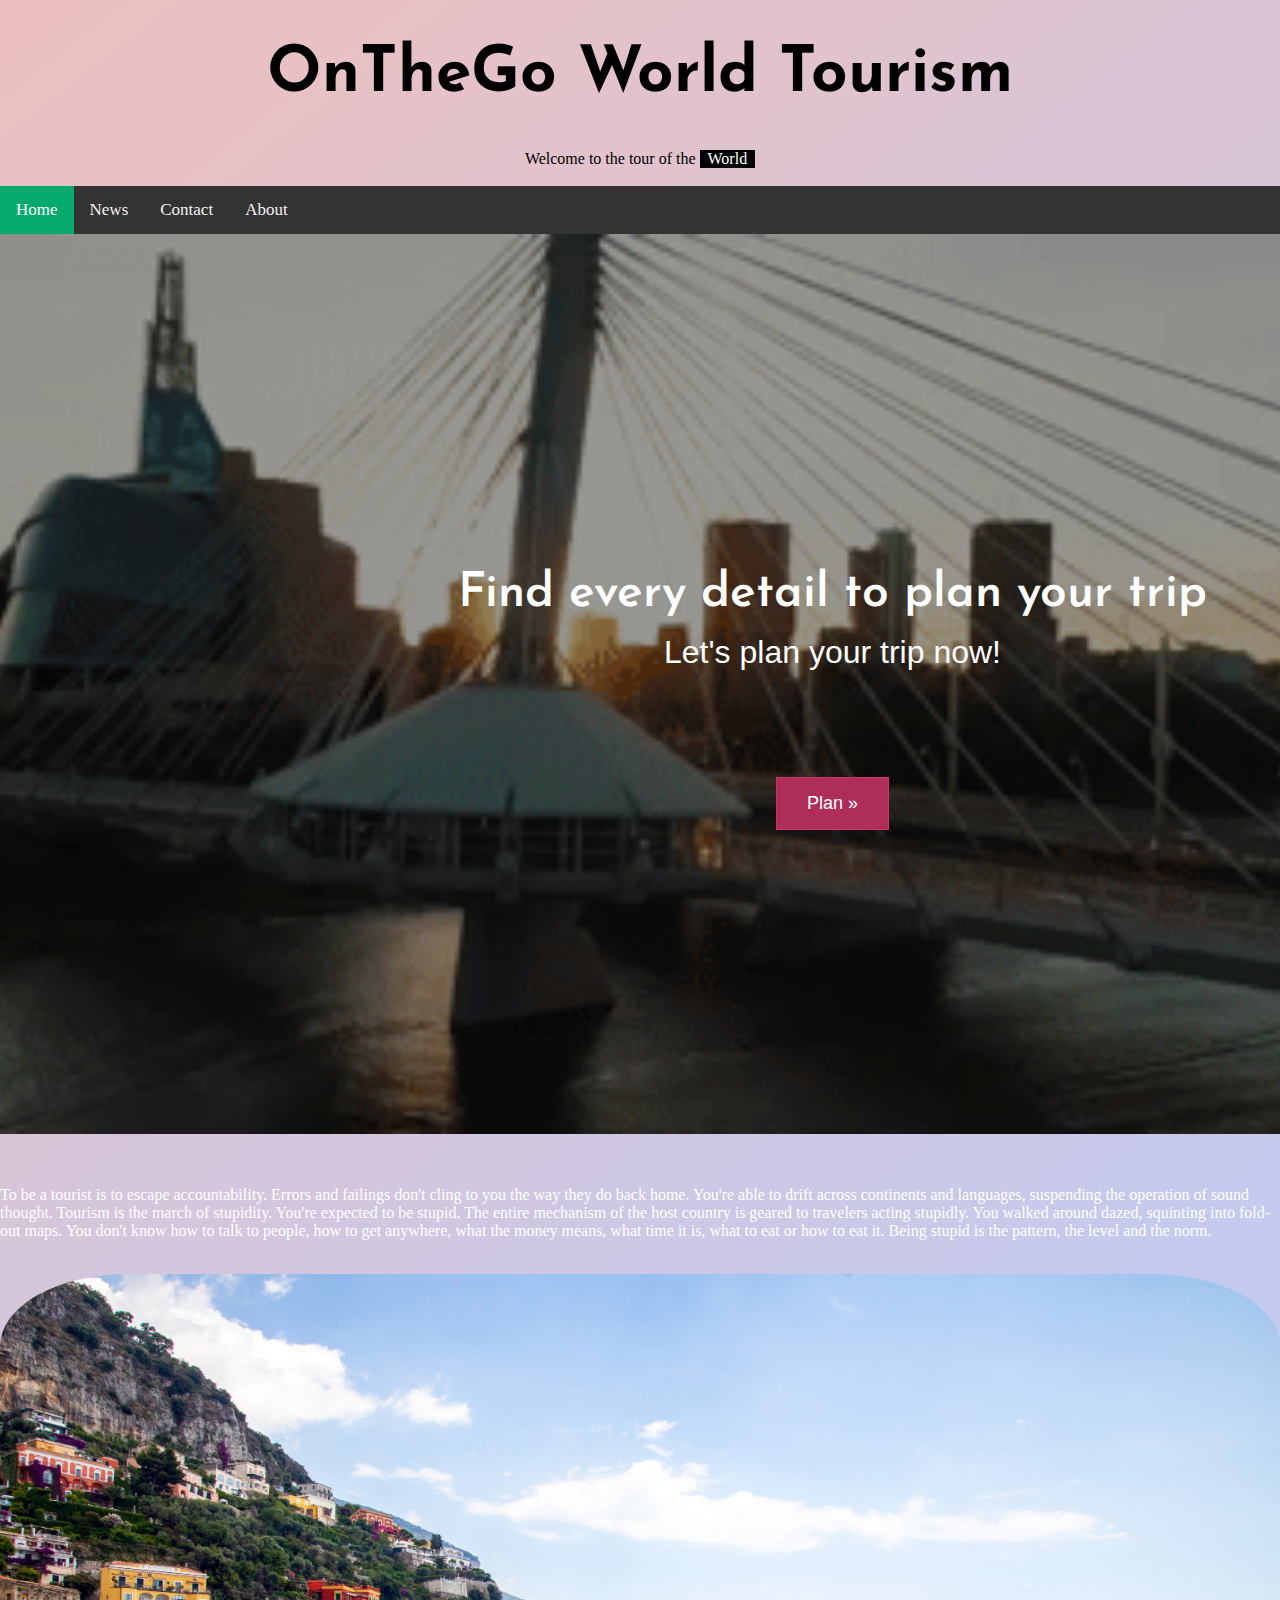
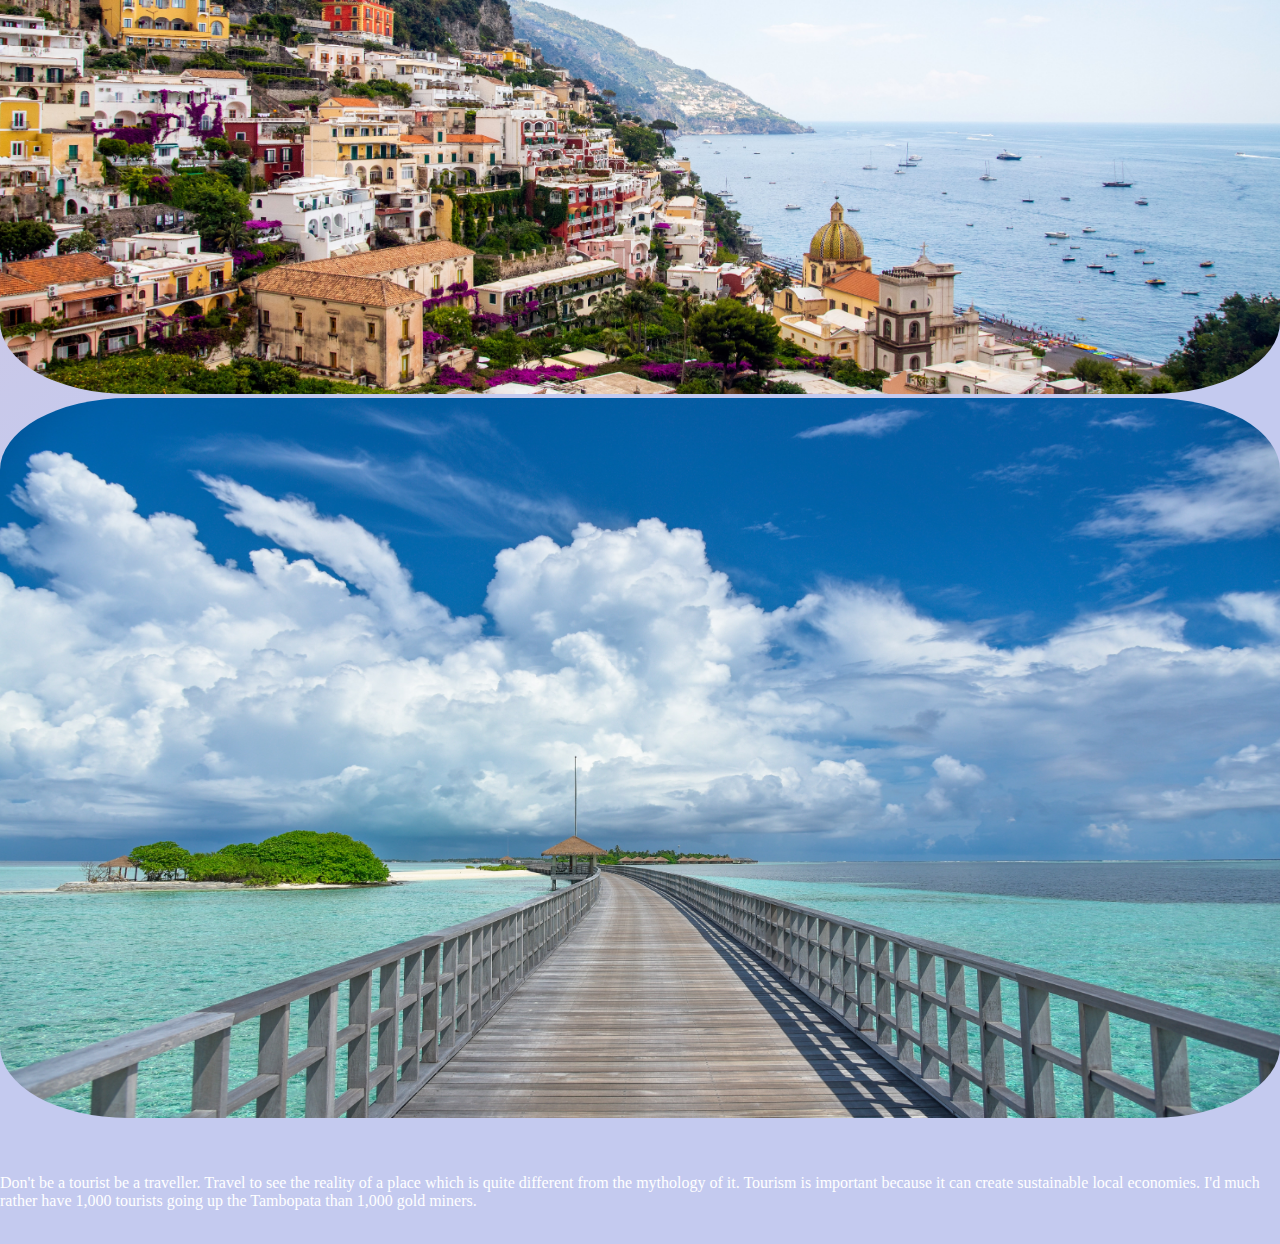
==== commit 87ac788d: "logo" ====
--- a/index.html
+++ b/index.html
@@ -5,13 +5,13 @@
     <meta charset="utf-8" />
     <meta name="viewport" content="width=device-width, initial-scale=1" />
     <title>OnTheGo World Tourism</title>
-    <link rel="stylesheet" href="src/css/main.css"/>
-    <link rel="stylesheet" href="https://deepam-aggarwal.github.io/Deepam-Portfolio/src/css/Style3.css"/>
-    <link rel="stylesheet" href="https://deepam-aggarwal.github.io/Deepam-Portfolio/src/css/Style4.css"/>
-    <link rel="stylesheet" href="https://deepam-aggarwal.github.io/Deepam-Portfolio/src/css/Style5.css"/>
-    <link rel="stylesheet" href="https://deepam-aggarwal.github.io/Deepam-Portfolio/src/css/Style2.css"/>
-
-    <link rel="stylesheet" href="https://deepam-aggarwal.github.io/Deepam-Portfolio/src/css/bootstrap.css"/>
+    <link rel="stylesheet" href="src/css/main.css" />
+    <link rel="stylesheet" href="https://deepam-aggarwal.github.io/Deepam-Portfolio/src/css/Style3.css" />
+    <link rel="stylesheet" href="https://deepam-aggarwal.github.io/Deepam-Portfolio/src/css/Style4.css" />
+    <link rel="stylesheet" href="https://deepam-aggarwal.github.io/Deepam-Portfolio/src/css/Style5.css" />
+    <link rel="stylesheet" href="https://deepam-aggarwal.github.io/Deepam-Portfolio/src/css/Style2.css" />
+    <link rel="icon" href="assests/logo.jpg" type="image/icon type">
+    <link rel="stylesheet" href="https://deepam-aggarwal.github.io/Deepam-Portfolio/src/css/bootstrap.css" />
     <link rel="stylesheet" href="https://cdnjs.cloudflare.com/ajax/libs/font-awesome/4.7.0/css/font-awesome.min.css">
 </head>
 <body style=" background: linear-gradient(142deg, #edc0bf 0,#c4caef 58%);  scroll-behavior: smooth">
@@ -32,21 +32,19 @@
     </div>
 
     <section class="hero">
-        <img class="sm-logo animation" data-animation="fadeInUp" data-animation-delay="1.5s" src="assets/DA.png" alt="logo" />
+        <img class="sm-logo animation" data-animation="fadeInUp" data-animation-delay="1.5s" src="assests/logo.jpg" alt="logo" />
         <div class="hero-content">
             <h1 class="hero-title">
-                Discover My World
+                Find every detail to plan your trip 
             </h1>
             <h2 class="hero-subtitle">
-                Let's discover about my background!
+                Let's plan your trip now!
             </h2>
             <button type="button" class="hero-button" onclick="location.href='#aboutme'">
-                Discover &raquo;
+                Plan &raquo;
             </button>
         </div>
     </section>
-
-    <img id="banner" src="assests/LIFEONTHE.png" style="max-width:100vw; max-height:100vh;">
 
     <section class="banner_section p-0 full_screen">
         <section id="aboutme">
--- a/src/css/main.css
+++ b/src/css/main.css
@@ -87,7 +87,7 @@
         left: 0;
         width: 100%;
         height: 100%;
-        background: url(C:\Users\hp\Source\Repos\NewRepo\assests\tour.gif);
+        background: url(https://deepam-aggarwal.github.io/OnTheGo-World-Tour/assests/tour.gif);
         background-repeat: no-repeat;
         background-size: cover;
         background-position: center center;
@@ -159,7 +159,7 @@
 
 h1 {
     font-family: 'Josefin Sans', sans-serif !important;
-    font-size: 64px !important;
+    font-size: 64px;
 }
 
 .single-list-ul li p, h4.title {
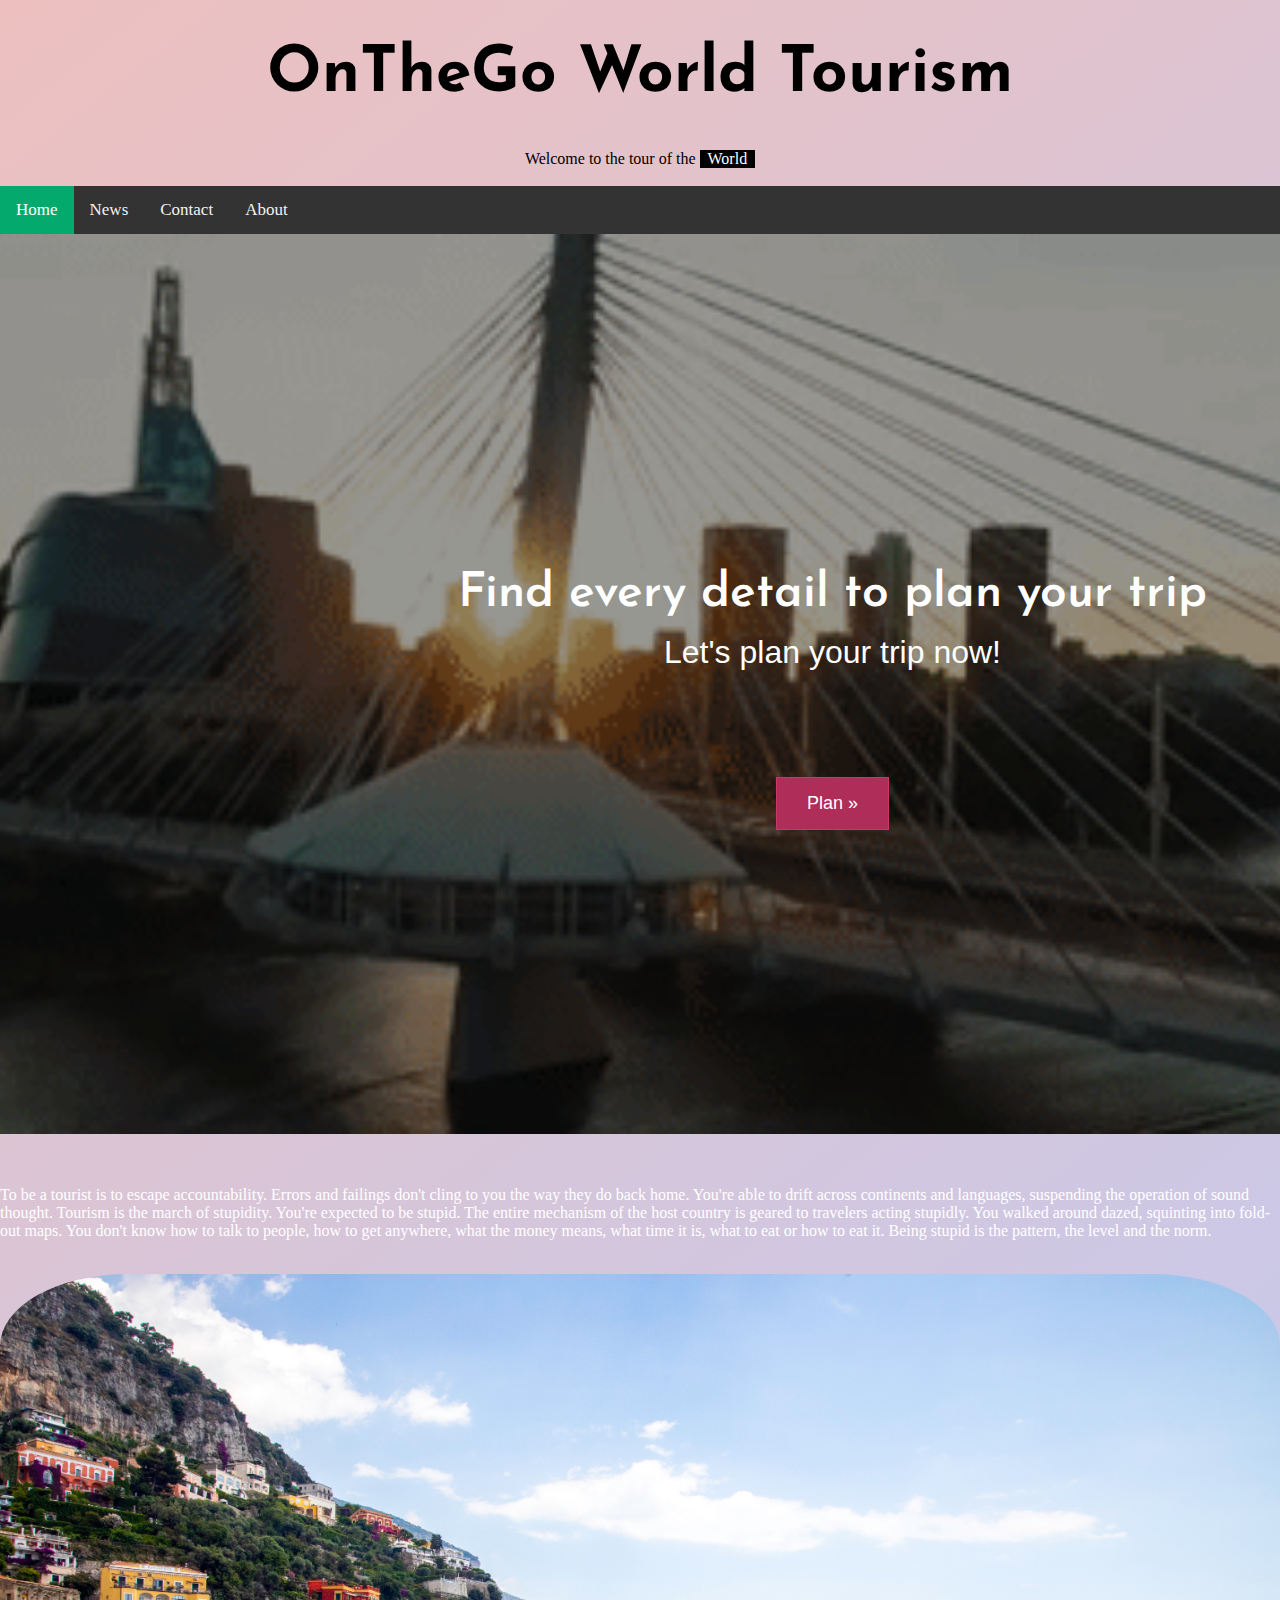
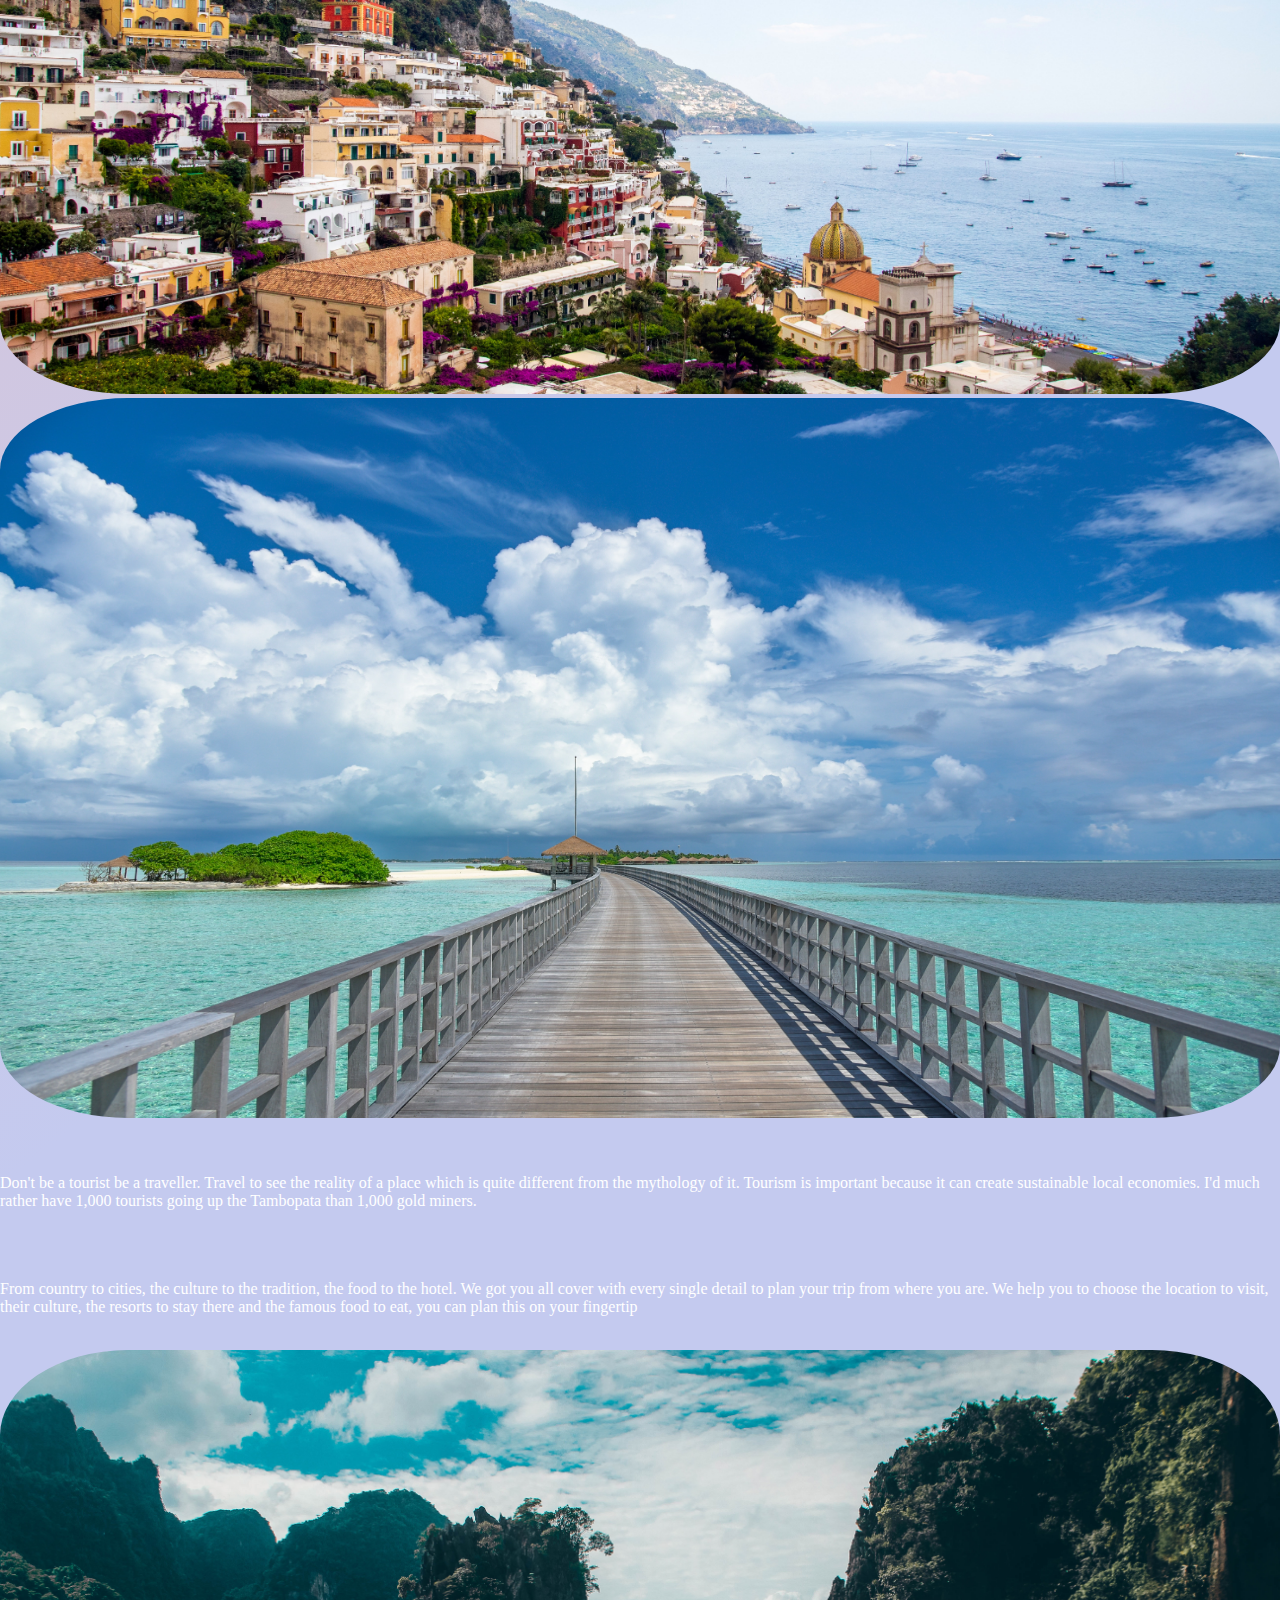
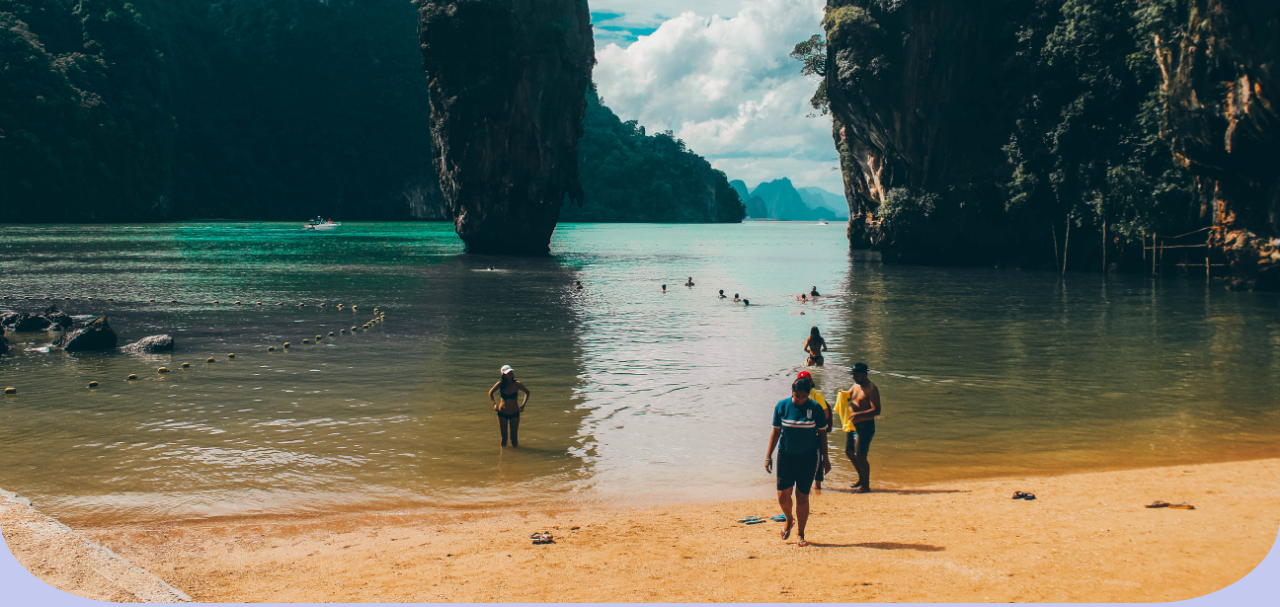
==== commit 0c9cacfd: "changes" ====
--- a/index.html
+++ b/index.html
@@ -35,7 +35,7 @@
         <img class="sm-logo animation" data-animation="fadeInUp" data-animation-delay="1.5s" src="assests/logo.jpg" alt="logo" />
         <div class="hero-content">
             <h1 class="hero-title">
-                Find every detail to plan your trip 
+                Find every detail to plan your trip
             </h1>
             <h2 class="hero-subtitle">
                 Let's plan your trip now!
@@ -105,6 +105,33 @@
         </section>
     </section>
 
+    <section class="banner_section p-0 full_screen">
+        <section id="aboutme">
+            <div class="container ">
+                <div class="row justify-content-center">
+                    <div class="col-md-12">
+                        <div class="row">
+                            <div class="col-md-4 col-lg-6 col-sm-9 animation" data-animation="fadeInLeft"
+                                 data-animation-delay="0.03s" style="vertical-align: middle;">
+                                <p style="color: #fff;">
+                                    <br /><br />From country to cities, the culture to the tradition, the food to the hotel.
+                                    We got you all cover with every single detail to plan your trip from where you are.
+                                    We help you to choose the location to visit, their culture, the resorts to stay there and the famous 
+                                    food to eat, you can plan this on your fingertip<br /><br />
+                                </p>
+                            </div>
+                            <div class="col-md-4 col-lg-6 col-sm-9">
+                                <div class="dept animation" data-animation="fadeInRight" data-animation-delay="0.03s">
+                                    <img src="assests/tour1.jpg" alt="tourism" title="" style="border-radius: 10%; width:100%;height:10%;" />
+                                </div>
+                            </div>
+                        </div>
+                    </div>
+                </div>
+            </div>
+        </section>
+    </section>
+
     <script src="src\js\Script1.js"></script>
     <script src="https://deepam-aggarwal.github.io/Deepam-Portfolio/src/js/JavaScript1.js"></script>
 </body>
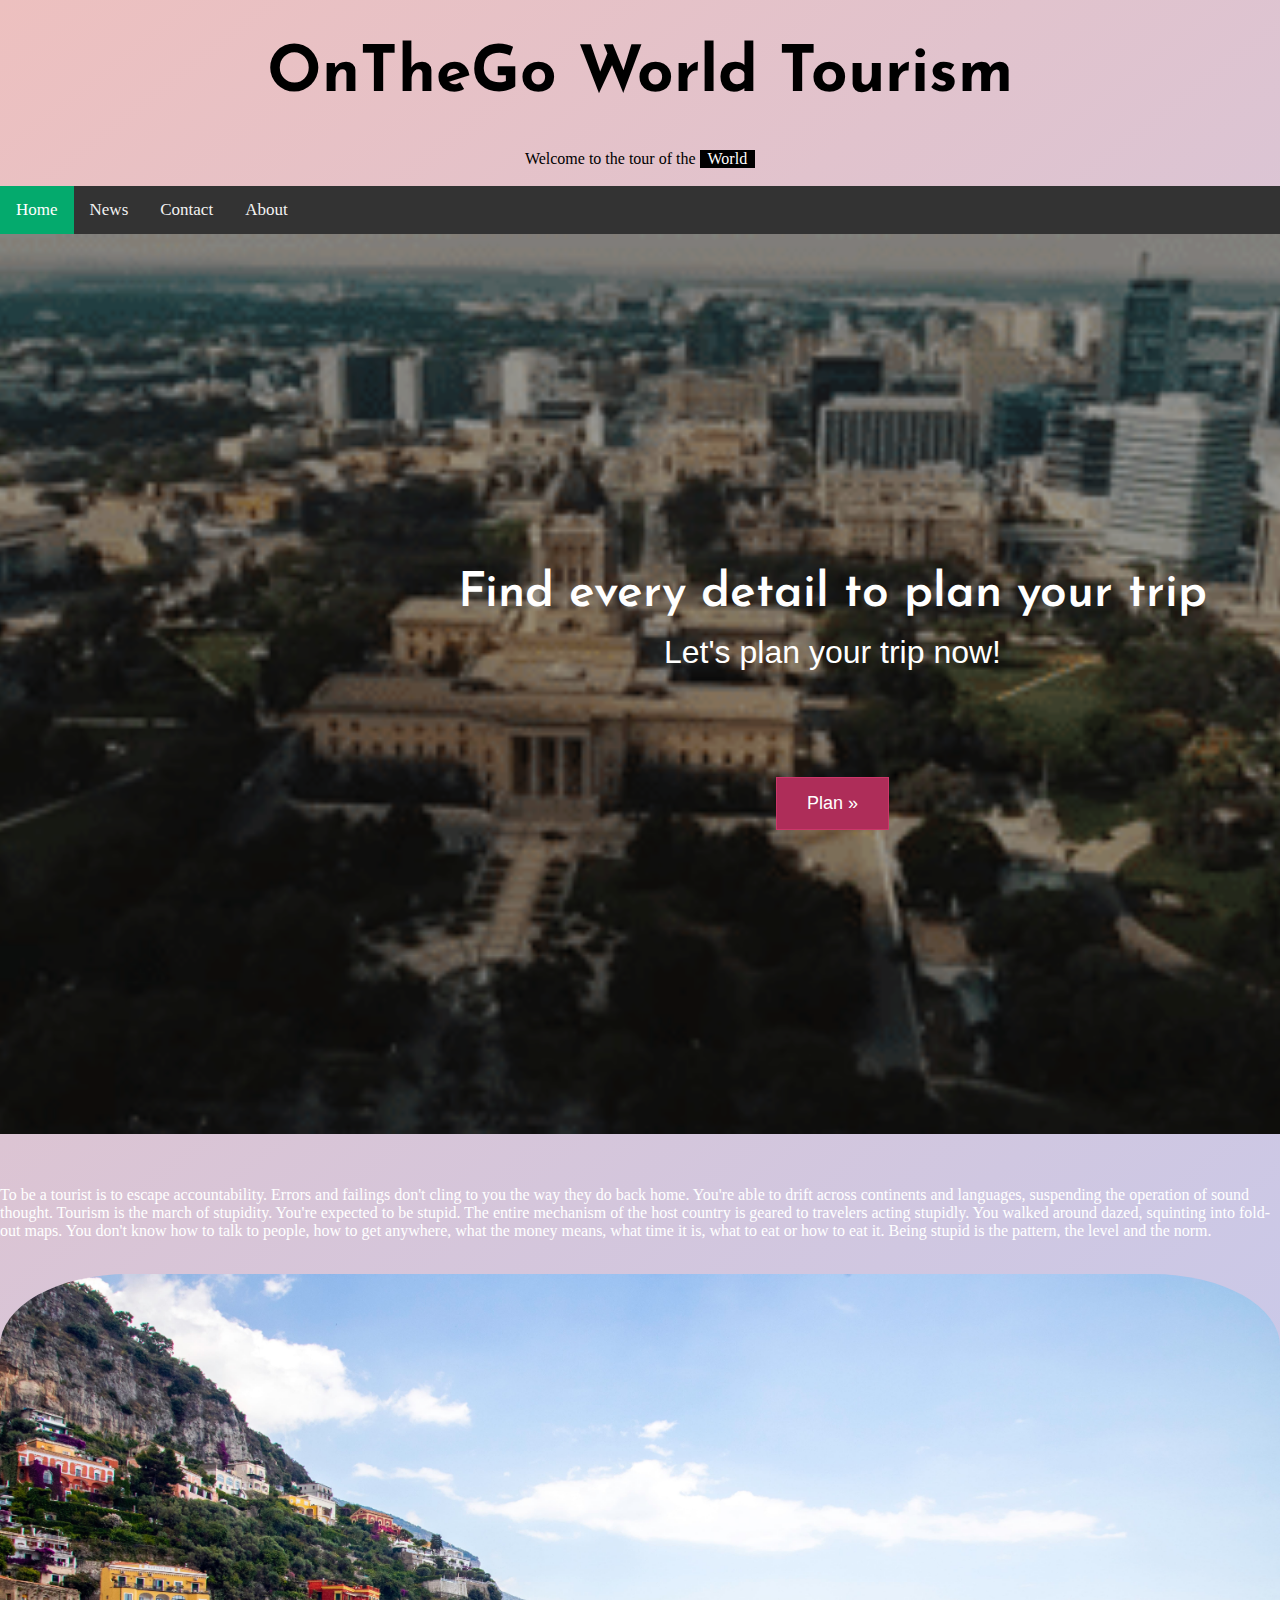
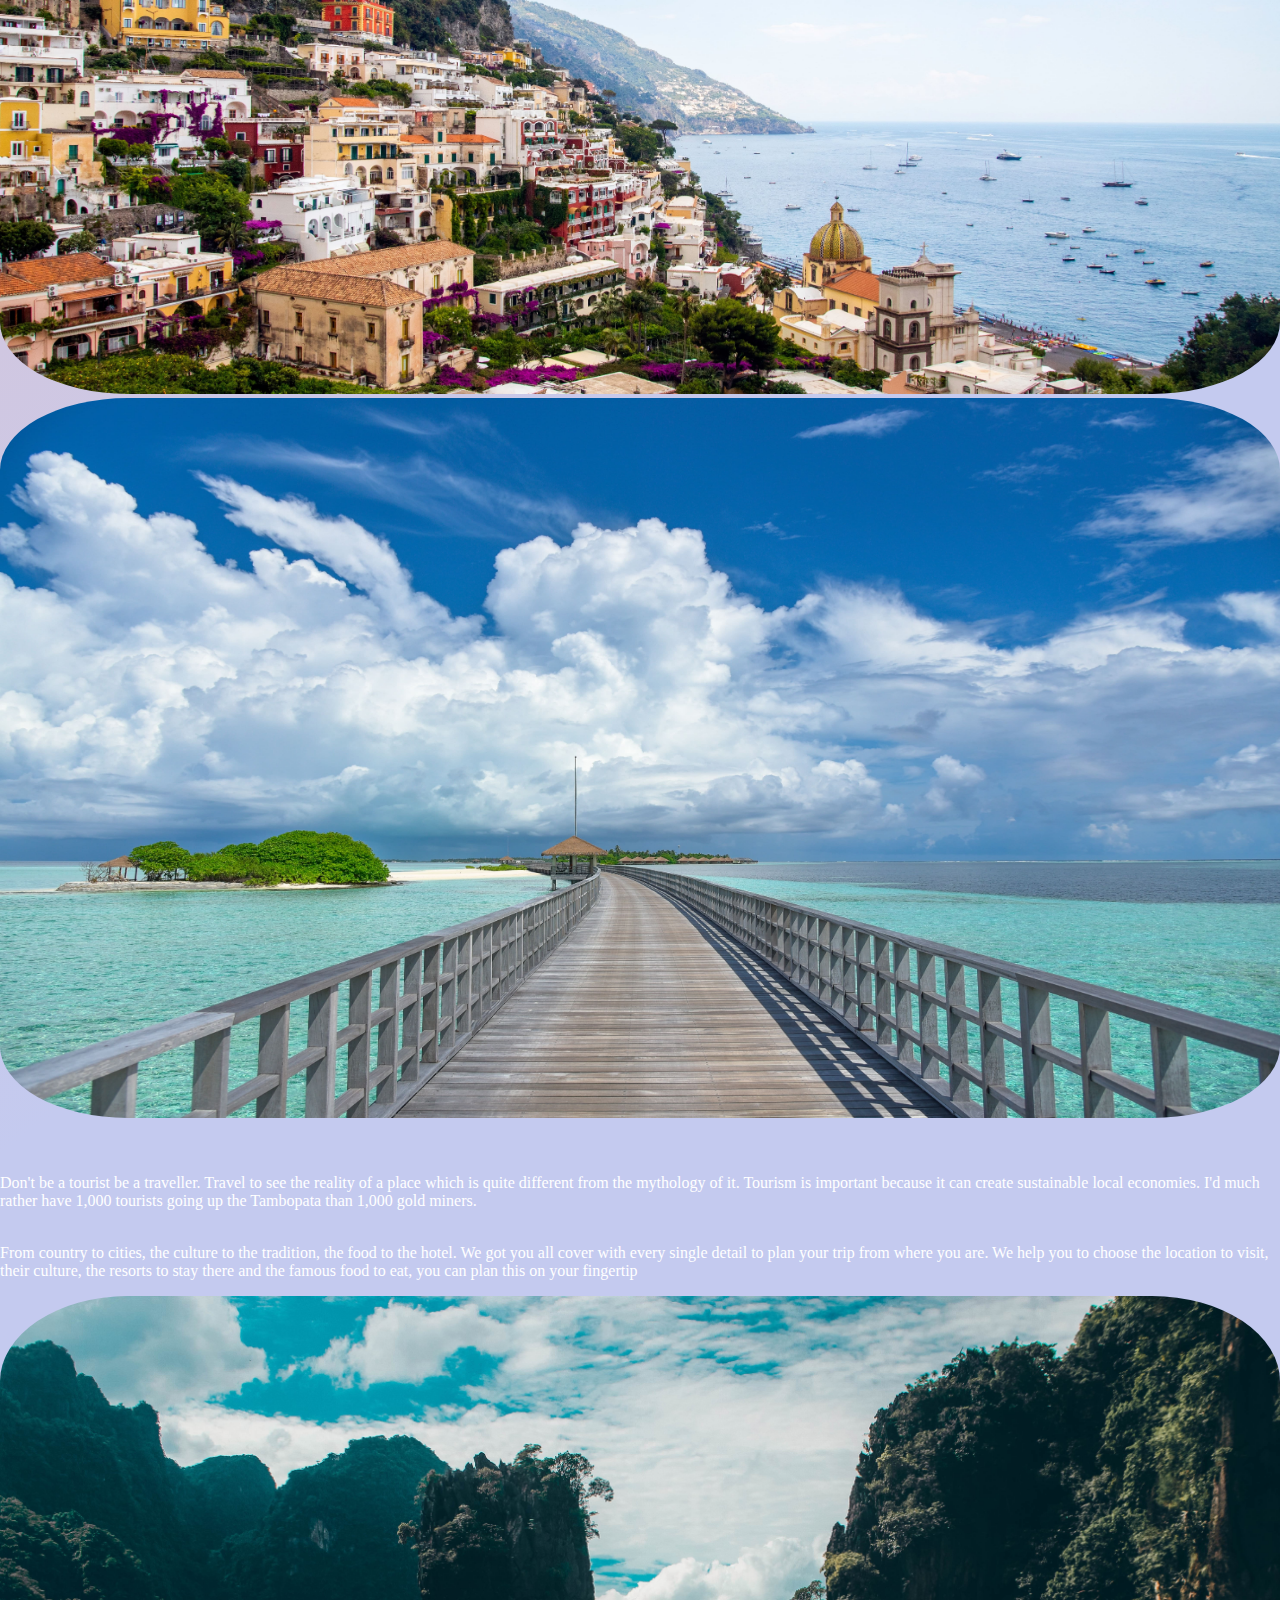
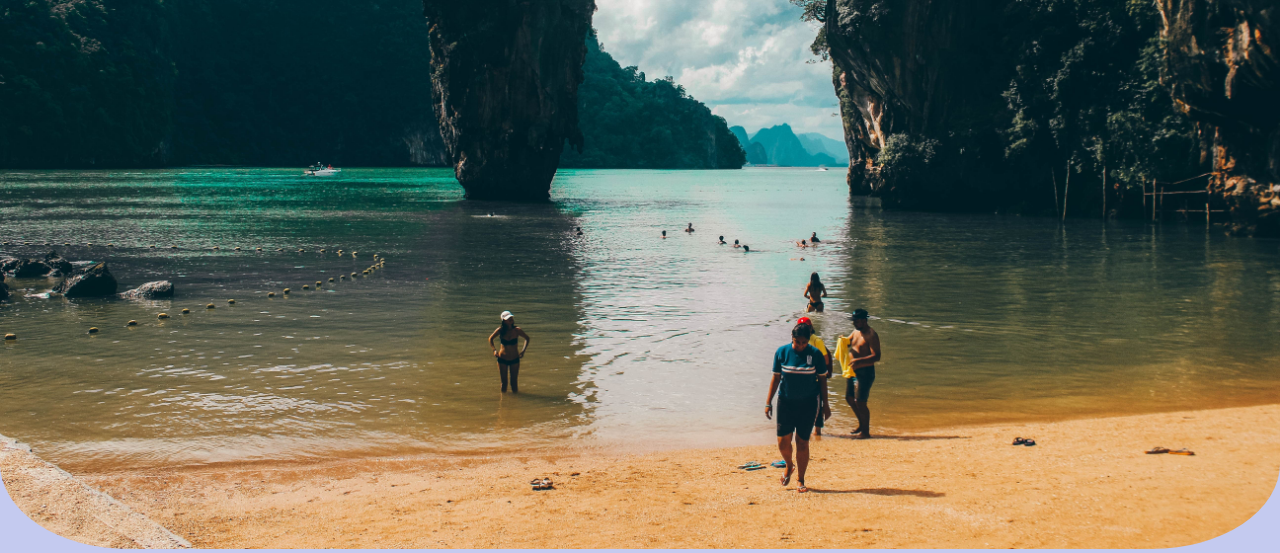
==== commit 08c0f927: "code reduced" ====
--- a/index.html
+++ b/index.html
@@ -1,6 +1,6 @@
 ﻿<!DOCTYPE html>
+<html lang="en" xmlns="http://www.w3.org/1999/xhtml">
 
-<html lang="en" xmlns="http://www.w3.org/1999/xhtml">
 <head>
     <meta charset="utf-8" />
     <meta name="viewport" content="width=device-width, initial-scale=1" />
@@ -14,6 +14,7 @@
     <link rel="stylesheet" href="https://deepam-aggarwal.github.io/Deepam-Portfolio/src/css/bootstrap.css" />
     <link rel="stylesheet" href="https://cdnjs.cloudflare.com/ajax/libs/font-awesome/4.7.0/css/font-awesome.min.css">
 </head>
+
 <body style=" background: linear-gradient(142deg, #edc0bf 0,#c4caef 58%);  scroll-behavior: smooth">
 
     <header class="-container -center -padding-32">
@@ -74,11 +75,7 @@
                     </div>
                 </div>
             </div>
-        </section>
-    </section>
 
-    <section class="banner_section p-0 full_screen">
-        <section id="aboutme">
             <div class="container ">
                 <div class="row justify-content-center">
                     <div class="col-md-12">
@@ -95,18 +92,14 @@
                                     quite different from the mythology of it. Tourism is important because it can
                                     create sustainable local economies. I'd
                                     much rather have 1,000 tourists going up
-                                    the Tambopata than 1,000 gold miners.<br /><br />
+                                    the Tambopata than 1,000 gold miners.
                                 </p>
                             </div>
                         </div>
                     </div>
                 </div>
             </div>
-        </section>
-    </section>
 
-    <section class="banner_section p-0 full_screen">
-        <section id="aboutme">
             <div class="container ">
                 <div class="row justify-content-center">
                     <div class="col-md-12">
@@ -114,10 +107,10 @@
                             <div class="col-md-4 col-lg-6 col-sm-9 animation" data-animation="fadeInLeft"
                                  data-animation-delay="0.03s" style="vertical-align: middle;">
                                 <p style="color: #fff;">
-                                    <br /><br />From country to cities, the culture to the tradition, the food to the hotel.
+                                    <br /> From country to cities, the culture to the tradition, the food to the hotel.
                                     We got you all cover with every single detail to plan your trip from where you are.
-                                    We help you to choose the location to visit, their culture, the resorts to stay there and the famous 
-                                    food to eat, you can plan this on your fingertip<br /><br />
+                                    We help you to choose the location to visit, their culture, the resorts to stay there and the famous
+                                    food to eat, you can plan this on your fingertip
                                 </p>
                             </div>
                             <div class="col-md-4 col-lg-6 col-sm-9">
--- a/src/css/main.css
+++ b/src/css/main.css
@@ -1,7 +1,8 @@
 ﻿@import url("https://fonts.googleapis.com/css2?family=Josefin+Sans:wght@400;500;600;700&family=Open+Sans:ital,wght@0,400;0,600;1,700&display=swap");
 
 html {
-    box-sizing: border-box
+    box-sizing: border-box;
+    overflow-x:hidden;    
 }
 
 html {
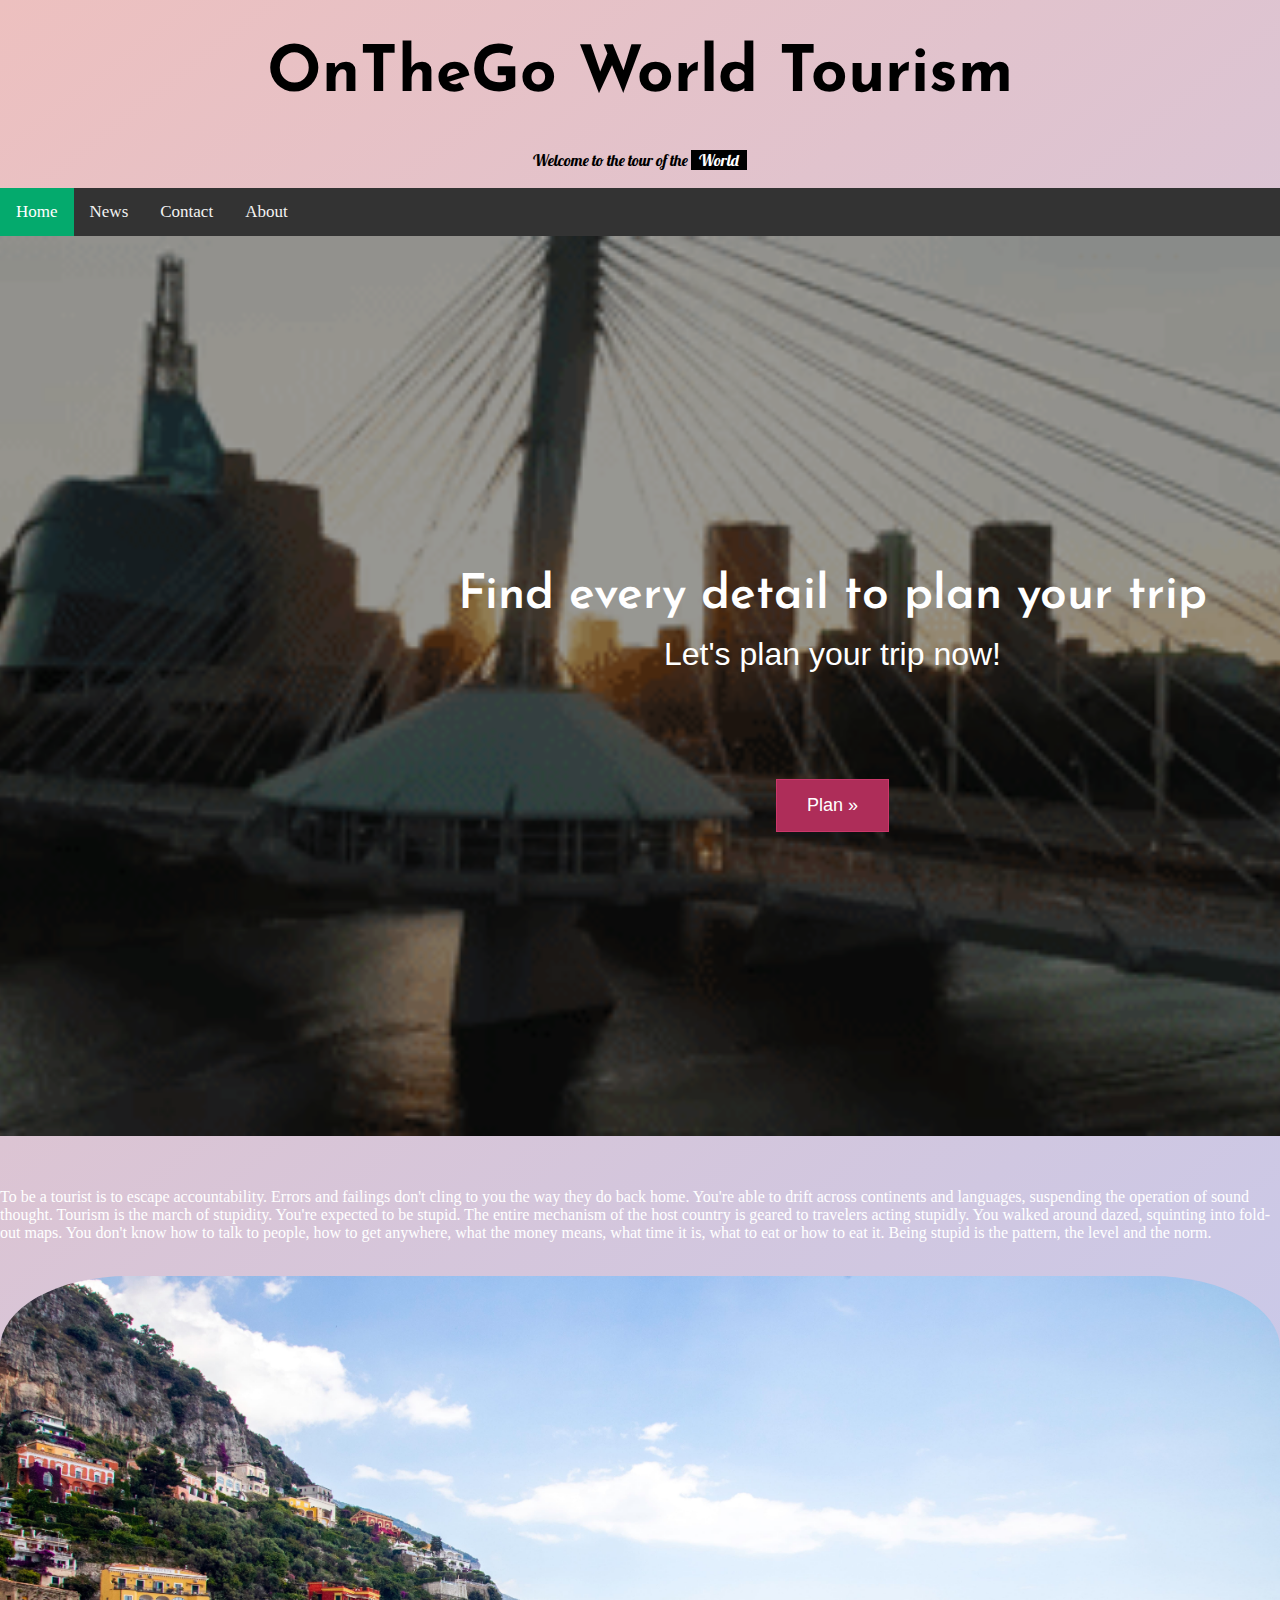
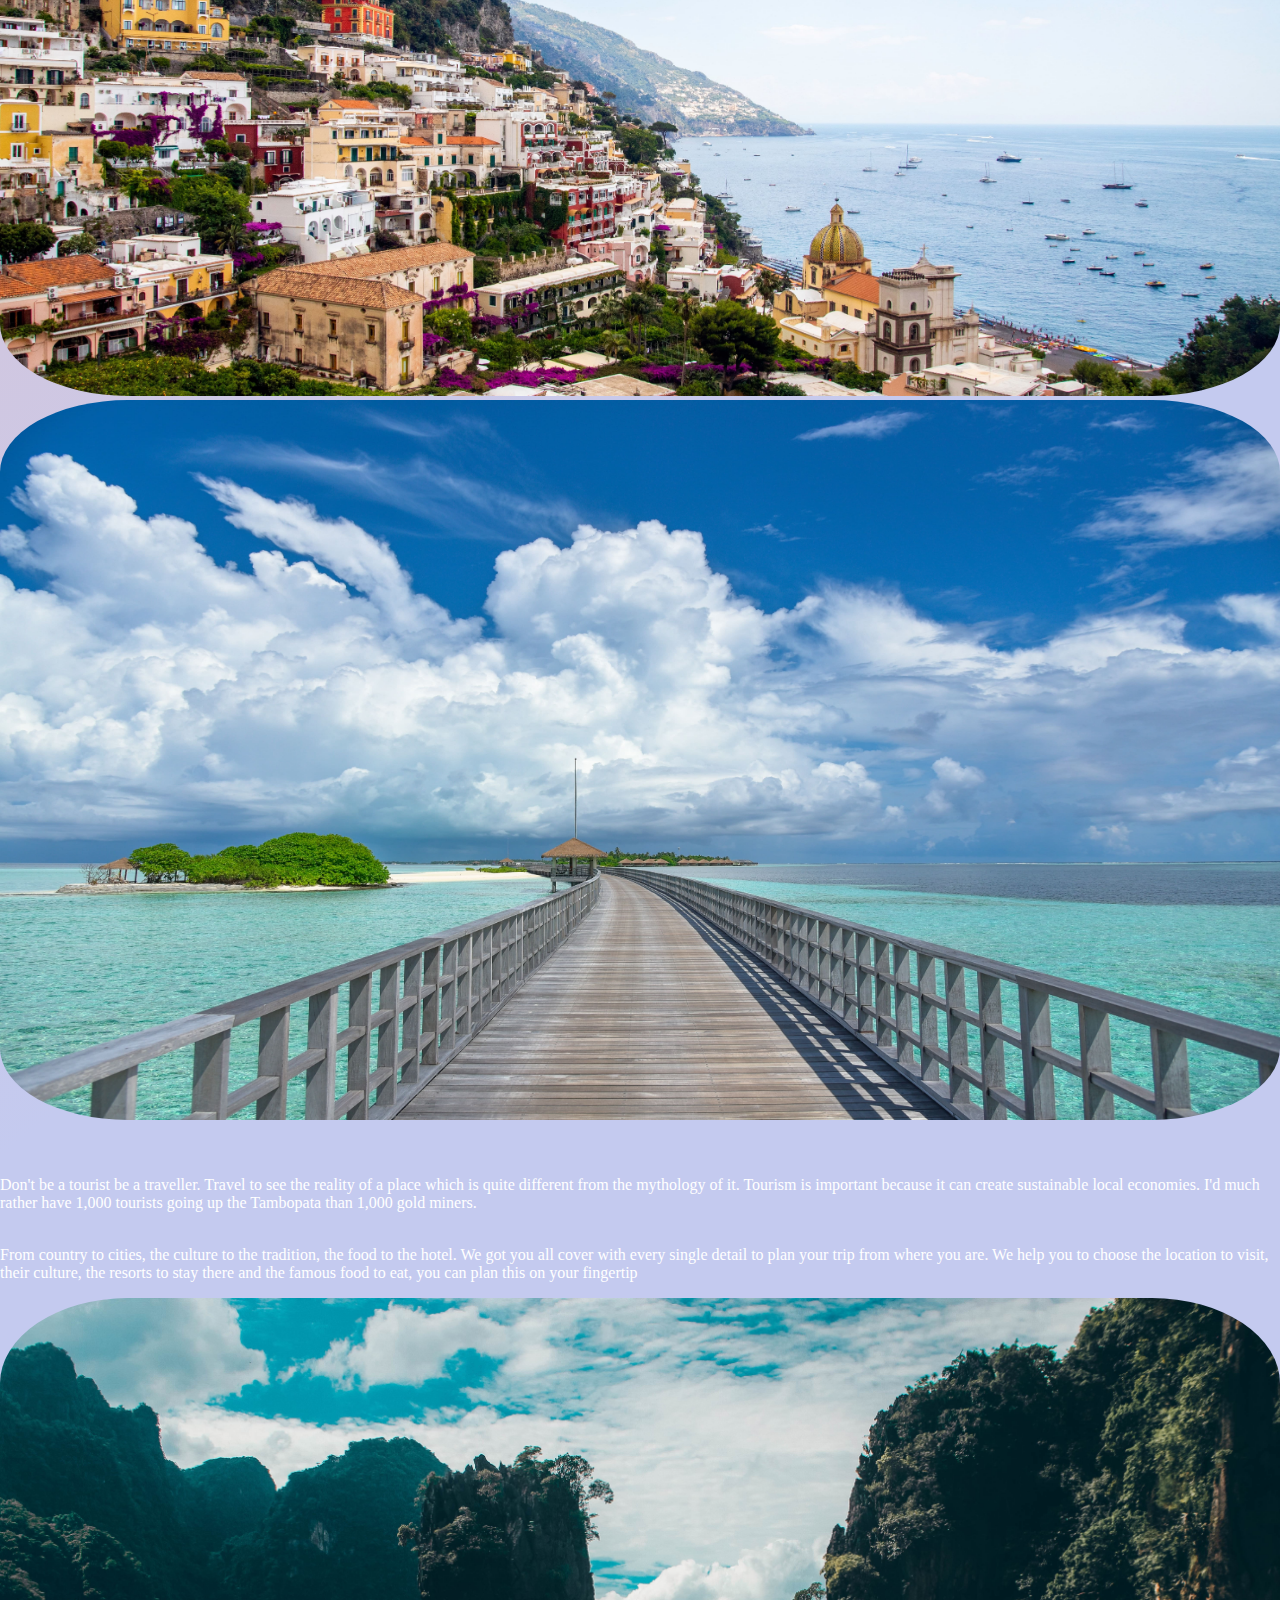
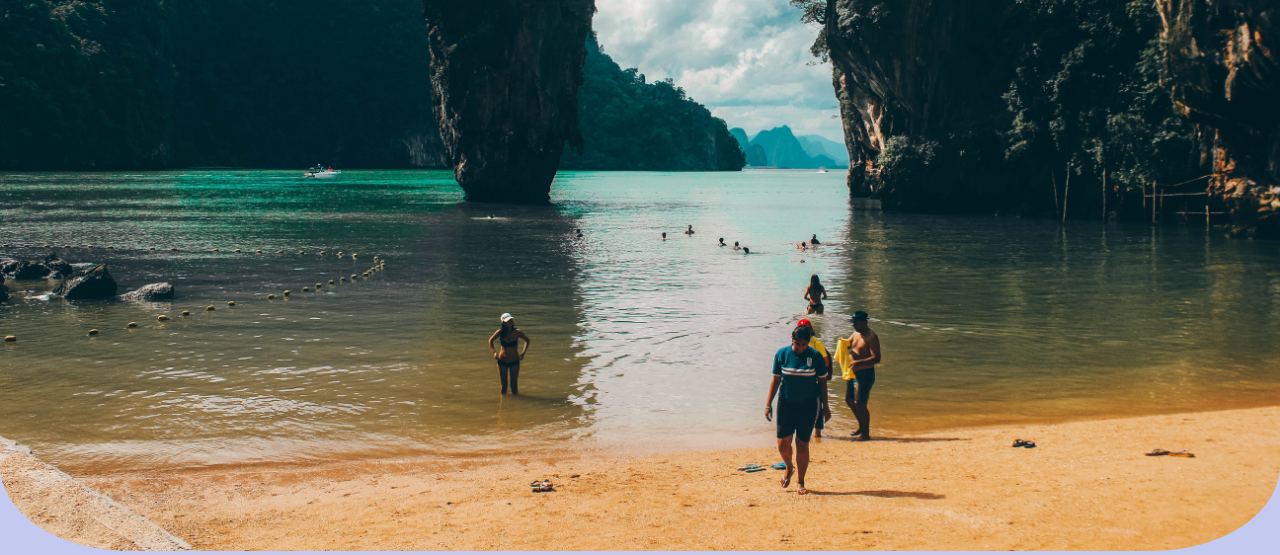
==== commit 7aca44d0: "India" ====
--- a/index.html
+++ b/index.html
@@ -13,13 +13,14 @@
     <link rel="icon" href="assests/logo.jpg" type="image/icon type">
     <link rel="stylesheet" href="https://deepam-aggarwal.github.io/Deepam-Portfolio/src/css/bootstrap.css" />
     <link rel="stylesheet" href="https://cdnjs.cloudflare.com/ajax/libs/font-awesome/4.7.0/css/font-awesome.min.css">
+    <link href="https://fonts.googleapis.com/css2?family=Lobster&family=Yatra+One&display=swap" rel="stylesheet">
 </head>
 
 <body style=" background: linear-gradient(142deg, #edc0bf 0,#c4caef 58%);  scroll-behavior: smooth">
 
     <header class="-container -center -padding-32">
-        <h1 id="h1"><b>OnTheGo World Tourism</b></h1>
-        <p>Welcome to the tour of the <span class="-tag">World</span></p>
+        <h1 id="h1" style="font-family: 'Yatra One', cursive;"><b>OnTheGo World Tourism</b></h1>
+        <p style="font-family: 'Lobster', cursive;">Welcome to the tour of the <span class="-tag">World</span></p>
     </header>
 
     <div class="topnav" id="myTopnav">
